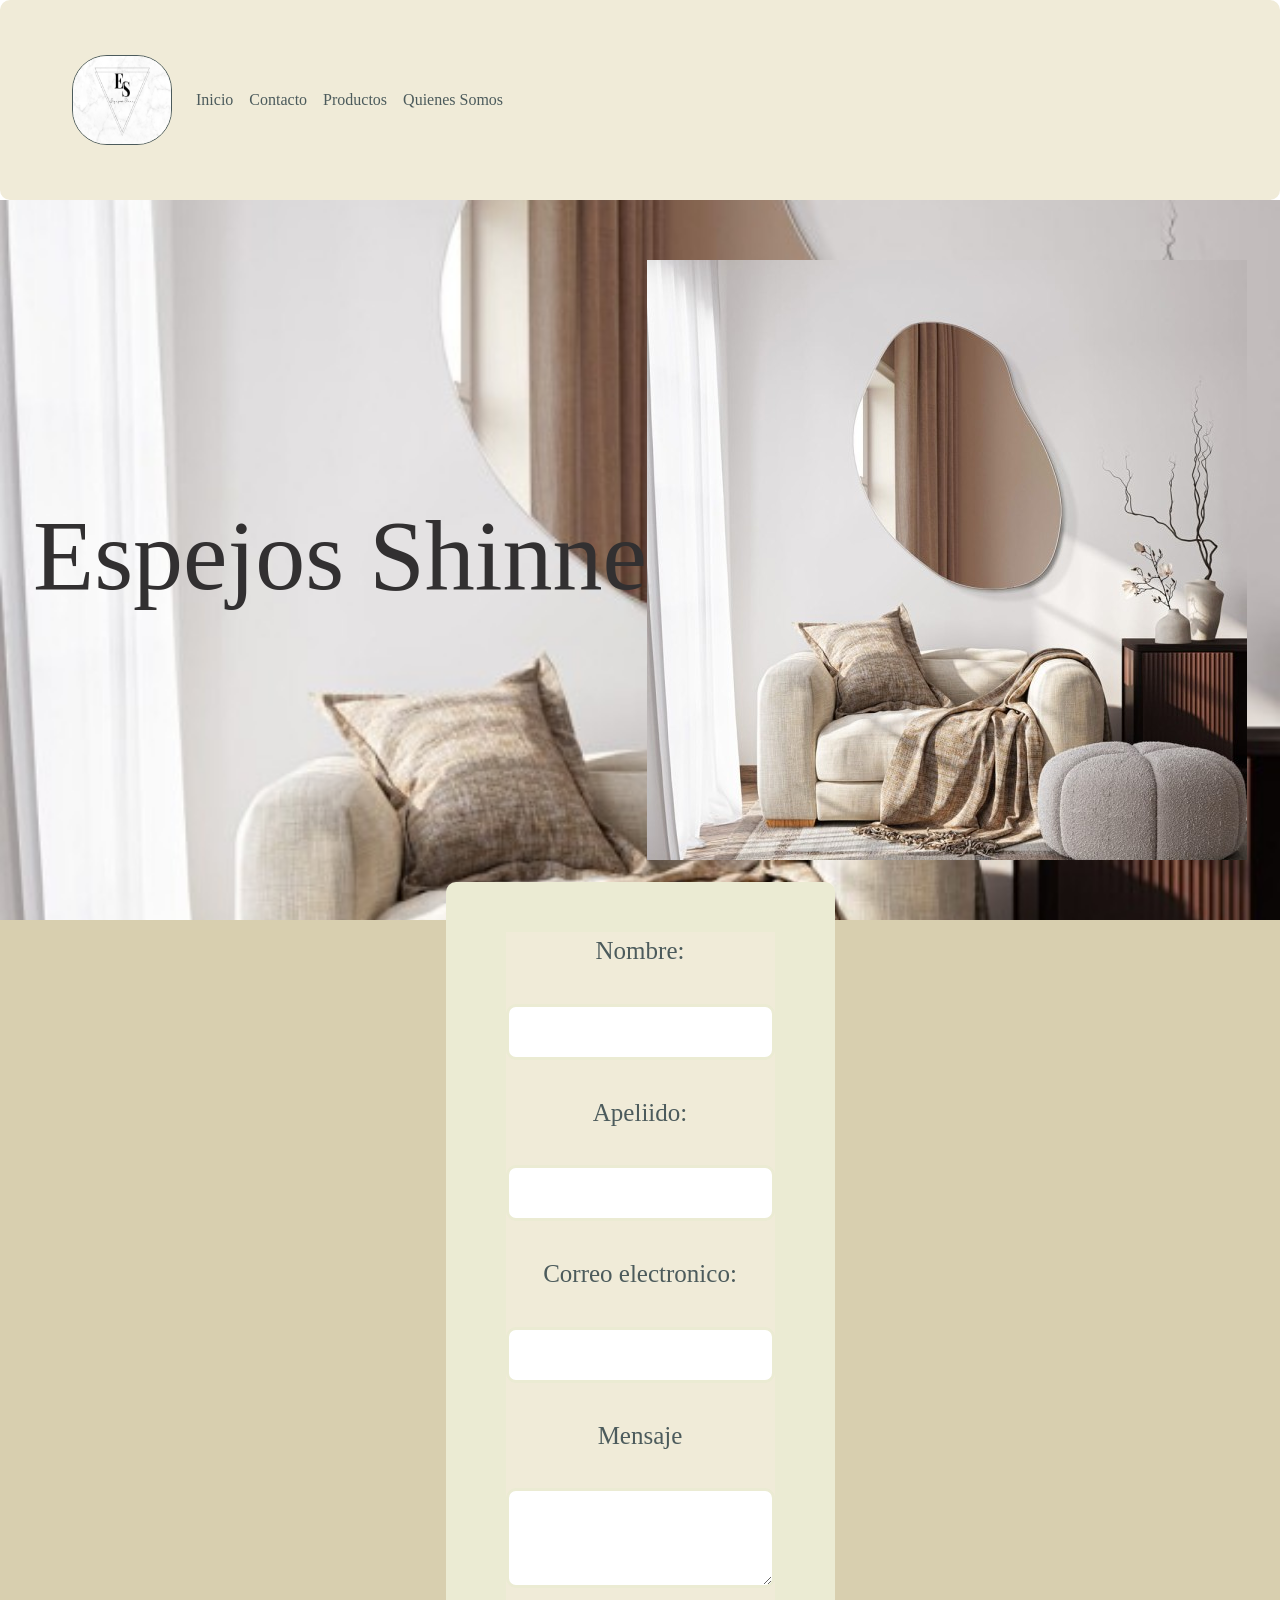
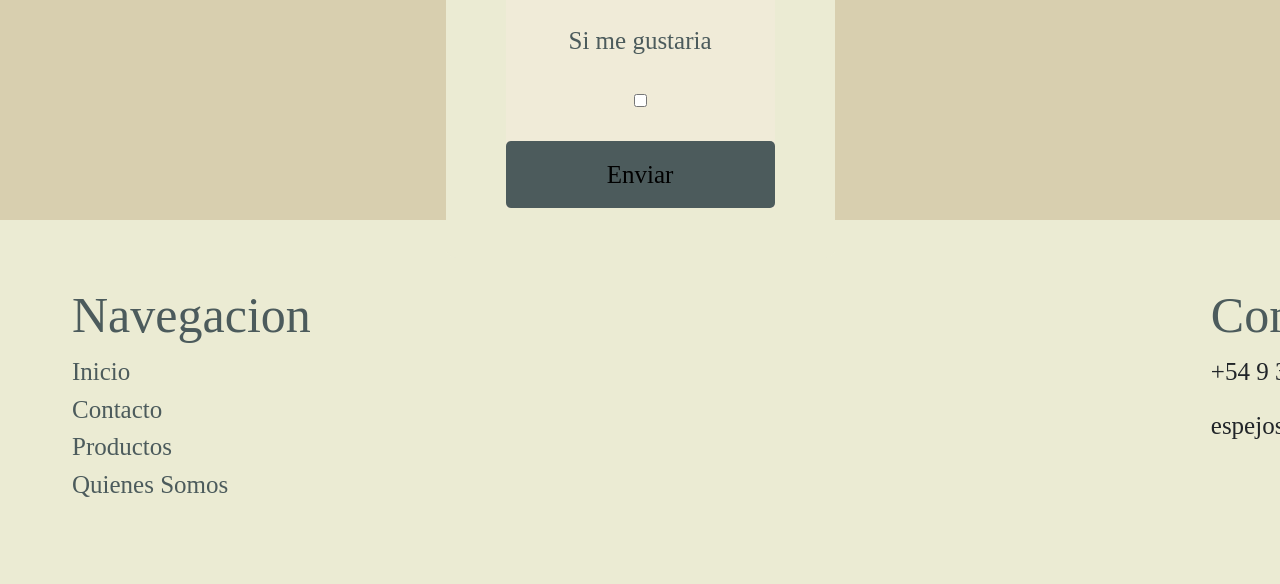
==== pages/contacto.html @ f9a86807 "cambios mobile" ====
<!DOCTYPE html>
<html lang="en">
<head>
    <meta charset="UTF-8">
    <meta name="viewport" content="width=device-width, initial-scale=1.0">
    <link href="https://cdn.jsdelivr.net/npm/bootstrap@5.3.5/dist/css/bootstrap.min.css" rel="stylesheet" integrity="sha384-SgOJa3DmI69IUzQ2PVdRZhwQ+dy64/BUtbMJw1MZ8t5HZApcHrRKUc4W0kG879m7" crossorigin="anonymous">
    <link rel="stylesheet" href="../css/style.css">
    <title>Contacto Shinee</title>
</head>
<body>
    <header class="menu-principal"> 
        <nav class="navbar navbar-expand-lg " style="background-color: #F0EBD8 ; "data-bs-theme="dark"> 
            <div class="container-fluid">
              <a class="navbar-brand" href="../index.html"><img src="../assets/logo.jpg" alt="Logo" width="100px" height="90px" style="border-radius: 35px;border: 1px solid #4C5B5C;" ></a>
              <button class="navbar-toggler" style="background-color: #4C5B5C ;" type="button" data-bs-toggle="collapse" data-bs-target="#navbarSupportedContent" aria-controls="navbarSupportedContent" aria-expanded="false" aria-label="Toggle navigation">
                <span class="navbar-toggler-icon"></span>
              </button>
              <div class="collapse navbar-collapse" id="navbarSupportedContent">
                <ul class="navbar-nav me-auto mb-2 mb-lg-0">
                  <li class="nav-item">
                    <a class="nav-link active" style="color: #4C5B5C;" href="../index.html">Inicio</a>
                  </li>
                  <li class="nav-item">
                    <a class="nav-link" style="color: #4C5B5C;" href="../pages/contacto.html">Contacto</a>
                  </li>
                  
                  <li class="nav-item">
                    <a class="nav-link" style="color: #4C5B5C;" href="../pages/productos.html">Productos</a>
                  </li>
                  <li class="nav-item">
                    <a class="nav-link" style="color: #4C5B5C;" href="../pages/quienes-somos.html">Quienes Somos</a>
                  </li>
                </ul>
              </div>
          </nav>
          <section class="cont-contacto">
            <h1>Espejos Shinne</h1>
            <img src="../assets/espejo-asimetrico-para-salon-color-marron.jpg" alt="fondo">
          </section>
    </header>
    <main class="contenido-principal">
        <nav class="navbar">
            <form class="cont-formulario">
                <label for="nombre">Nombre:</label><br>
                <input type="text" id="nombre" name="nombre"><br>

                <label for="apeliido">Apeliido:</label><br>
                <input type="text" id="apellido" name="apellido"><br>

                <label for="email">Correo electronico:</label><br>
                <input type="email" id="correo" name="correo"><br>

                <label for="mensaje">Mensaje</label><br>
                <textarea name="mensaje" id="mensaje"></textarea><br>

                <label for="suscripcion">Si me gustaria</label><br>
                <input type="checkbox" id="suscripcion" name="suscripcion"><br>

                <input type="submit" value="Enviar">
            </form>
        </nav>
    </main>
    <footer class="pie-contacto">
        <section  class="contenido-pie">
                <ul>
                    <li>
                        <h2>Navegacion</h2>
                        <a href="../index.html">Inicio</a>
                        <a href="../pages/contacto.html">Contacto</a>
                        <a href="../pages/productos.html">Productos</a>
                        <a href="../pages/quienes-somos.html">Quienes Somos</a>
                    </li>
                    <li>
                        <h2>Contactanos</h2>
                        <p>+54 9 3513 39-1309</p>
                        <p>espejosshine1@gmail.com</p>
                    </li>
                </ul>
        </section>
    </footer>




    
    <script src="https://cdn.jsdelivr.net/npm/bootstrap@5.3.5/dist/js/bootstrap.bundle.min.js" integrity="sha384-k6d4wzSIapyDyv1kpU366/PK5hCdSbCRGRCMv+eplOQJWyd1fbcAu9OCUj5zNLiq" crossorigin="anonymous"></script>
</body>
</html>
---- css/style.css ----
/*colores
cascara de huevo: #F0EBD8
beige: #EBEBD3
blanco holandes: #D8CFAF
deldgraw: #4C5B5C
chorro: #323031 */

*{
    margin: 0;
    padding: 0;
    font-family: "Noto Serif", serif;
}

/*INDEX*/
/*main*/
/*GRID CONTENEDOR*/
/*pantalla mas grande que desktop*/
@media (min-width: 1024px) {
    /*header*/
.menu-principal {
    display: grid;
}

    /*main*/
    .grid-contenido {
        background-color: #EBEBD3 ;
        display: grid;
        grid-template-areas:
        "g1 g1" 
        "g2 g3"
    }
    .g1 {
        grid-area: g1;
    }
    .carrusel {
        display: flex;
        width: 100%;
        height: 500px;
    }
    .carrusel img {
        width: 0%;
        flex-grow: 1;
        object-fit: cover;
        opacity: .9;
        transition: .5s ease;
    }
    .carrusel img:hover {
        cursor: crosshair;
        width: 300px;
        opacity: 3;
        filter: brightness(120%);
    }
    .g2 {
        grid-area: g2;
    }
    .instagram h2 {
        font-size: 25px;
        color: #4C5B5C;
        text-align: center;
    }
    .instagram button a {
        font-size: 35px;
        text-decoration: none;
        color: #4C5B5C;
    }
    .g3 {
        grid-area: g3;
    }
    .cont-instagram {
        height: 100%;
        display: flex;
        align-items: center;
        justify-content: center;
    }
    .boton-instagram {
        width: 160px;
        height: 60px;
        font-size: 20px;
        text-transform: uppercase;
        letter-spacing: 3px;
        font-weight: 500;
        color: #4C5B5C;
        background-color: #EBEBD3;
        border: none;
        border-radius: 45px;
        box-shadow: 0px 8px 15px rgba (#F0EBD8);
        transition: all 0,3s ease 0s;
        cursor: pointer;
        outline: none;
    }
    .boton-instagram:hover {
        background-color: #4C5B5C;
        box-shadow: 0px 15px 20px rgba(#F0EBD8);
        color: #4C5B5C;
        transform: translateY(-7px);
    }
    .boton-instagram a {
        text-decoration: none;
        color: #000000;
    }
    


    /*section*/
.grid-contenido2 {
    background-color: #D8CFAF;
    display: grid;
    grid-template-areas: 
    "a1 a1"
    "a2 a3"
    "a4 a5";
    gap: 10px;
}
.img {
    width: 350px;
    height: 300px;
}
.a1 {
    text-align: center;
    grid-area: a1;
    font-size: 25px;
    color: #4C5B5C;
}
.a2 {
    grid-area: a2;
}
.a3 {
    grid-area: a3;
}
.a4 {
    grid-area: a4;
}
.a5 {
    grid-area: a5;
}




/*Footer*/
.grid-pie {
    background-color: #EBEBD3;
    display: grid;
    grid-template-areas: 
    "g1 g2";
}
.grid-pie h2 {
    font-size: 40px;
    color: #4C5B5C;
    text-align: center;
    display: grid;
}
.g1 {
    grid-area: g1;
}
.g2 {
    grid-area: g2;
}
.pie-final p {
    font-size: 25px;
    color: #4C5B5C;
    text-align: start;
}





/*CONTACTO*/

/*header*/
.menu-principal {
    display: grid;
}

.cont-contacto {
    background-image: url(../assets/espejo-asimetrico-para-salon-color-marron.jpg) ;
    height: 80vh;
    background-size: cover;
    background-repeat: no-repeat;
    background-position: center;
    display: flex;
    justify-content: center;
    align-items: center;
}
.cont-contacto h1 {
    font-size: 100px;
    color: #323031;
}
.cont-formulario {
    background-color: #F0EBD8;
}
/*main*/

.contenido-principal {
    display: flex;
    justify-content: center;
    align-items: center;
    height: 100vh;
    background-color: #D8CFAF;
}

.navbar {
    background-color: #EBEBD3;
    padding: 50px 60px;
    border-radius: 10px;
}

.cont-formulario {
    display: flex;
    flex-direction: column;
    gap: 5px;
}

.cont-formulario label {
    font-size: 25px;
    color: #4C5B5C;
    text-align: center;
}

.cont-formulario input[type="text"], input[type="email"], textarea {
    padding: 10px;
    border: 3px solid #EBEBD3;
    border-radius: 10px;
    font-size: 20px;
    width: 100%;
}

.cont-formulario textarea {
    resize: vertical;
    min-height: 100px;
}
.cont-formulario input[type="submit"] {
    background-color: #4C5B5C;
    border: none;
    padding: 15px 10px;
    font-size: 25px;
    border-radius: 5px;
    cursor: pointer;
}
/*footer*/
.pie-contacto {
    background-color: #EBEBD3;
    display: flex;
    padding: 50px 25px;
}
.contenido-pie {
    display: flex;
    justify-content: space-between;
    flex-grow: row;
    max-width: 100%;
    margin: 15px;
}
.contenido-pie ul {
    list-style: none;
    display: flex;
    gap: 900px;
}

.contenido-pie li {
    display: flex;
    flex-direction: column;
}

.contenido-pie h2 {
    font-size: 50px;
    color: #4C5B5C;
}
.contenido-pie a {
    color: #4C5B5C;
    text-decoration: none;

    font-size: 25px;
}

.contenido-pie a:hover {
    color: #f9c80e;
}

.contenido-pie p {
    font-size: 25px;
}

}
/*INDEX*/
/*pantalla de tablet normal*/
@media (min-width: 581px) and (max-width: 1023px) {
    /*header*/
    .menu-principal {
    display: grid;
    }

    /*main*/
    .grid-contenido {
        background-color: #EBEBD3 ;
        display: grid;
        grid-template-areas:
        "g1" 
        "g2"
        "g3"
    }
    .g1 {
        grid-area: g1;
    }
    .carrusel {
        display: flex;
        width: 100%;
        height: 500px;
    }
    .carrusel img {
        width: 0%;
        flex-grow: 1;
        object-fit: cover;
        opacity: .9;
        transition: .5s ease;
    }
    .carrusel img:hover {
        cursor: crosshair;
        width: 300px;
        opacity: 3;
        filter: brightness(120%);
    }
    .g2 {
        grid-area: g2;
    }
    .instagram h2 {
        font-size: 40px;
        color: #4C5B5C;
        text-align: center;
    }
    .instagram button a {
        font-size: 35px;
        text-decoration: none;
        color: #4C5B5C;
    }
    .g3 {
        grid-area: g3;
    }
    .cont-instagram {
        height: 100%;
        display: flex;
        align-items: center;
        justify-content: center;
    }
    .boton-instagram {
        width: 160px;
        height: 60px;
        font-size: 20px;
        text-transform: uppercase;
        letter-spacing: 3px;
        font-weight: 500;
        color: #4C5B5C;
        background-color: #EBEBD3;
        border: none;
        border-radius: 45px;
        box-shadow: 0px 8px 15px rgba (#F0EBD8);
        transition: all 0,3s ease 0s;
        cursor: pointer;
        outline: none;
    }
    .boton-instagram:hover {
        background-color: #4C5B5C;
        box-shadow: 0px 15px 20px rgba(#F0EBD8);
        color: #4C5B5C;
        transform: translateY(-7px);
    }
    .boton-instagram a {
        text-decoration: none;
        color: #000000;
    }
    


    /*section*/
.grid-contenido2 {
    background-color: #D8CFAF;
    display: grid;
    grid-template-areas: 
    "a1 a1"
    "a2 a3"
    "a4 a5";
    gap: 10px;
}
.img {
    width: 250px;
    height: 150px;
}
.a1 {
    text-align: center;
    grid-area: a1;
    font-size: 50px;
    color: #4C5B5C;
}
.a2 {
    grid-area: a2;
}
.a3 {
    grid-area: a3;
}
.a4 {
    grid-area: a4;
}
.a5 {
    grid-area: a5;
}




/*Footer*/
.grid-pie {
    background-color: #EBEBD3;
    display: grid;
    grid-template-areas: 
    "g1 g2";
}
.grid-pie h2 {
    font-size: 40px;
    color: #4C5B5C;
    text-align: center;
    display: grid;
}
.g1 {
    grid-area: g1;
}
.g2 {
    grid-area: g2;
}
.pie-final p {
    font-size: 25px;
    color: #4C5B5C;
    text-align: start;
}




/*CONTACTO*/

/*header*/
.menu-principal {
    display: grid;
}

.cont-contacto {
    background-image: url(../assets/espejo-asimetrico-para-salon-color-marron.jpg) ;
    height: 80vh;
    background-size: cover;
    background-repeat: no-repeat;
    background-position: center;
    display: flex;
    justify-content: center;
    align-items: center;
}
.cont-contacto h1 {
    font-size: 100px;
    color: #323031;
}
.cont-formulario {
    background-color: #F0EBD8;
}
/*main*/

.contenido-principal {
    display: flex;
    justify-content: center;
    align-items: center;
    height: 100vh;
    background-color: #D8CFAF;
}

.navbar {
    background-color: #EBEBD3;
    padding: 50px 60px;
    border-radius: 10px;
}

.cont-formulario {
    display: flex;
    flex-direction: column;
    gap: 5px;
}

.cont-formulario label {
    font-size: 25px;
    color: #4C5B5C;
    text-align: center;
}

.cont-formulario input[type="text"], input[type="email"], textarea {
    padding: 10px;
    border: 3px solid #EBEBD3;
    border-radius: 10px;
    font-size: 20px;
    width: 100%;
}

.cont-formulario textarea {
    resize: vertical;
    min-height: 100px;
}
.cont-formulario input[type="submit"] {
    background-color: #4C5B5C;
    border: none;
    padding: 15px 10px;
    font-size: 25px;
    border-radius: 5px;
    cursor: pointer;
}
/*footer*/
.pie-contacto {
    background-color: #EBEBD3;
    display: flex;
    padding: 50px 25px;
}
.contenido-pie {
    display: flex;
    justify-content: space-between;
    flex-grow: row;
    max-width: 100%;
    margin: 15px;
}
.contenido-pie ul {
    list-style: none;
    display: flex;
    gap: 900px;
}

.contenido-pie li {
    display: flex;
    flex-direction: column;
}

.contenido-pie h2 {
    font-size: 50px;
    color: #4C5B5C;
}
.contenido-pie a {
    color: #4C5B5C;
    text-decoration: none;

    font-size: 25px;
}

.contenido-pie a:hover {
    color: #f9c80e;
}

.contenido-pie p {
    font-size: 25px;
}

}
/*INDEX*/
/*pantallas pequeñas*/
@media (min-width: 320px) and (max-width: 580px) {
    /*header*/
    .menu-principal {
    display: grid;
    }

    /*main*/
    .grid-contenido {
        background-color: #EBEBD3 ;
        display: grid;
        grid-template-areas:
        "g1" 
        "g2"
        "g3"
    }
    .g1 {
        grid-area: g1;
    }
    .carrusel {
        display: flex;
        width: 100%;
        height: 200px;
    }
    .carrusel img {
        width: 0%;
        flex-grow: 1;
        object-fit: cover;
        opacity: .9;
        transition: .5s ease;
    }
    .carrusel img:hover {
        cursor: crosshair;
        width: 300px;
        opacity: 3;
        filter: brightness(120%);
    }
    .g2 {
        grid-area: g2;
    }
    .instagram h2 {
        font-size: 40px;
        color: #4C5B5C;
        text-align: start;
    }
    .instagram button a {
        font-size: 35px;
        text-decoration: none;
        color: #4C5B5C;
    }
    .g3 {
        grid-area: g3;
    }
    .cont-instagram {
        height: 100%;
        display: flex;
        align-items: start;
        justify-content: start;
    }
    .boton-instagram {
        width: 160px;
        height: 60px;
        font-size: 20px;
        text-transform: uppercase;
        letter-spacing: 3px;
        font-weight: 500;
        color: #4C5B5C;
        background-color: #EBEBD3;
        border: none;
        border-radius: 45px;
        box-shadow: 0px 8px 15px rgba (#F0EBD8);
        transition: all 0,3s ease 0s;
        cursor: pointer;
        outline: none;
    }
    .boton-instagram:hover {
        background-color: #4C5B5C;
        box-shadow: 0px 15px 20px rgba(#F0EBD8);
        color: #4C5B5C;
        transform: translateY(-7px);
    }
    .boton-instagram a {
        text-decoration: none;
        color: #000000;
    }
    


    /*section*/
.grid-contenido2 {
    background-color: #D8CFAF;
    display: grid;
    grid-template-areas: 
    "a1"
    "a2"
    "a3"
    "a4"
    "a5";
    gap: 10px;
}
.img {
    width: 400px;
    height: 300px;
}
.a1 {
    text-align: start;
    grid-area: a1;
    font-size: 35px;
    color: #4C5B5C;
}
.a2 {
    grid-area: a2;
}
.a3 {
    grid-area: a3;
}
.a4 {
    grid-area: a4;
}
.a5 {
    grid-area: a5;
}




/*Footer*/
.grid-pie {
    background-color: #EBEBD3;
    display: grid;
    grid-template-areas: 
    "g1"
    "g2"
}
.grid-pie h2 {
    font-size: 30px;
    color: #4C5B5C;
    text-align: start;
    display: grid;
}
.g1 {
    grid-area: g1;
}
.g2 {
    grid-area: g2;
}
.pie-final p {
    font-size: 20px;
    color: #4C5B5C;
    text-align: start;
}






/*CONTACTO*/

/*header*/
.menu-principal {
    display: grid;
}

.cont-contacto {
    background-image: url(../assets/espejo-asimetrico-para-salon-color-marron.jpg) ;
    height: 80vh;
    background-size: cover;
    background-repeat: no-repeat;
    background-position: center;
    display: flex;
    justify-content: center;
    align-items: center;
}
.cont-contacto h1 {
    font-size: 100px;
    color: #323031;
}
.cont-formulario {
    background-color: #F0EBD8;
}
/*main*/

.contenido-principal {
    display: flex;
    justify-content: center;
    align-items: center;
    width: 930px;
    height: 100vh;
    background-color: #D8CFAF;
    text-align: center;
    
}

.navbar {
    background-color: #EBEBD3;
    padding: 50px 60px;
    border-radius: 10px;
}

.cont-formulario {
    display: flex;
    flex-direction: column;
    gap: 5px;
}

.cont-formulario label {
    font-size: 25px;
    color: #4C5B5C;
    text-align: center;
}

.cont-formulario input[type="text"], input[type="email"], textarea {
    padding: 10px;
    border: 3px solid #EBEBD3;
    border-radius: 10px;
    font-size: 20px;
    width: 100%;
}

.cont-formulario textarea {
    resize: vertical;
    min-height: 100px;
}
.cont-formulario input[type="submit"] {
    background-color: #4C5B5C;
    border: none;
    padding: 15px 10px;
    font-size: 25px;
    border-radius: 5px;
    cursor: pointer;
}
/*footer*/
.pie-contacto {
    background-color: #EBEBD3;
    display: flex;
    width: 100vh;
    height: 100vh;
    padding: 50px 25px;
}
.contenido-pie {
    display: flex;
    justify-content: space-between;
    flex-grow: row;
    max-width: 100%;
    margin: 15px;
}
.contenido-pie ul {
    list-style: none;
    display: flex;
    gap: 100px;
}

.contenido-pie li {
    display: flex;
    flex-direction: column;
}

.contenido-pie h2 {
    font-size: 50px;
    color: #4C5B5C;
}
.contenido-pie a {
    color: #4C5B5C;
    text-decoration: none;

    font-size: 25px;
}

.contenido-pie a:hover {
    color: #f9c80e;
}

.contenido-pie p {
    font-size: 25px;
}
}
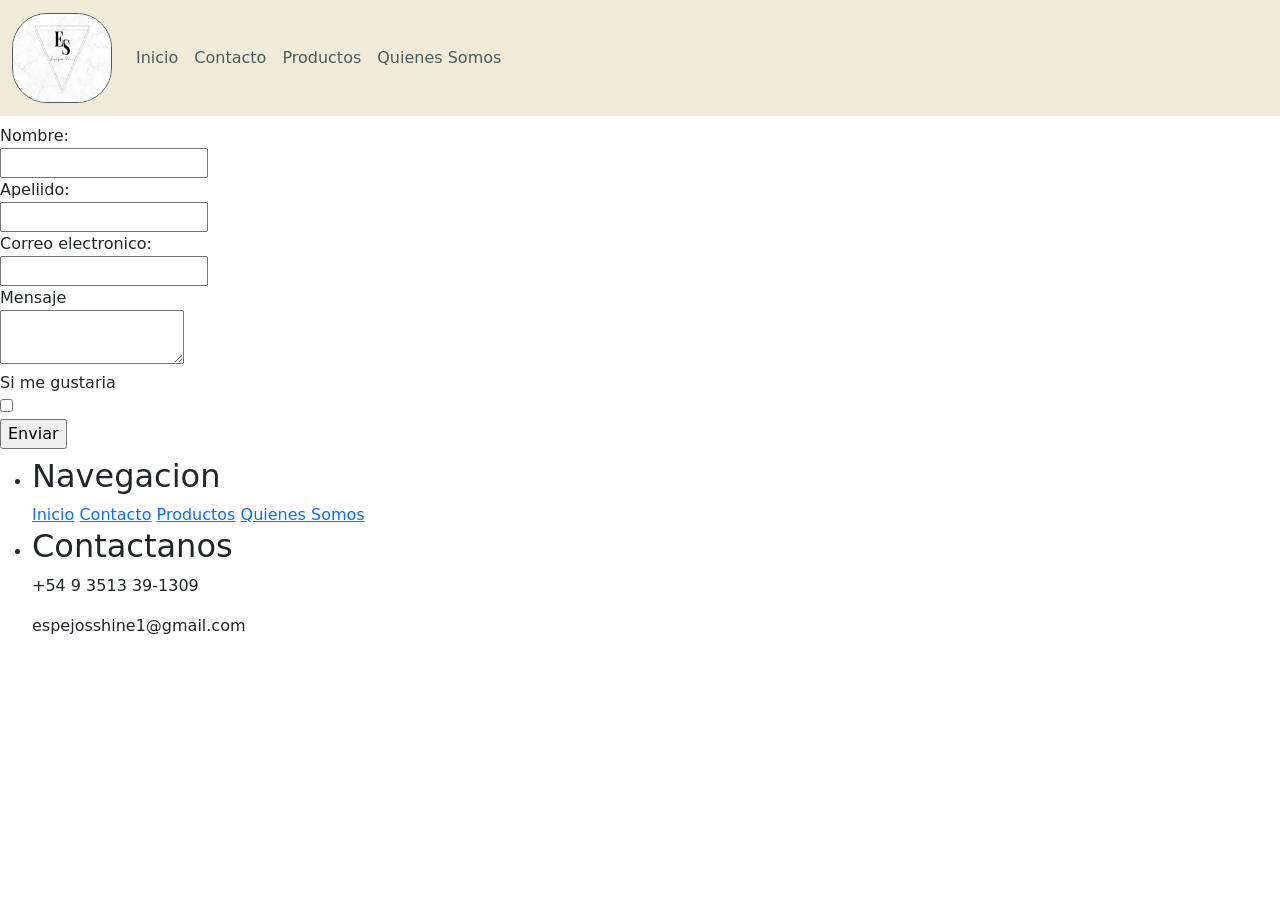
==== commit 2e5c8e57: "cambios guardados" ====
--- a/pages/contacto.html
+++ b/pages/contacto.html
@@ -4,40 +4,39 @@
     <meta charset="UTF-8">
     <meta name="viewport" content="width=device-width, initial-scale=1.0">
     <link href="https://cdn.jsdelivr.net/npm/bootstrap@5.3.5/dist/css/bootstrap.min.css" rel="stylesheet" integrity="sha384-SgOJa3DmI69IUzQ2PVdRZhwQ+dy64/BUtbMJw1MZ8t5HZApcHrRKUc4W0kG879m7" crossorigin="anonymous">
-    <link rel="stylesheet" href="../css/style.css">
-    <title>Contacto Shinee</title>
+    <link rel="stylesheet" href="./css/style.css">
+    <link rel="preconnect" href="https://fonts.googleapis.com">
+<link rel="preconnect" href="https://fonts.gstatic.com" crossorigin>
+<link href="https://fonts.googleapis.com/css2?family=EB+Garamond:ital,wght@0,400..800;1,400..800&family=Noto+Serif:ital,wght@0,100..900;1,100..900&display=swap" rel="stylesheet">
+    <title>Espejos.Shinee</title>
 </head>
 <body>
-    <header class="menu-principal"> 
-        <nav class="navbar navbar-expand-lg " style="background-color: #F0EBD8 ; "data-bs-theme="dark"> 
-            <div class="container-fluid">
-              <a class="navbar-brand" href="../index.html"><img src="../assets/logo.jpg" alt="Logo" width="100px" height="90px" style="border-radius: 35px;border: 1px solid #4C5B5C;" ></a>
-              <button class="navbar-toggler" style="background-color: #4C5B5C ;" type="button" data-bs-toggle="collapse" data-bs-target="#navbarSupportedContent" aria-controls="navbarSupportedContent" aria-expanded="false" aria-label="Toggle navigation">
-                <span class="navbar-toggler-icon"></span>
-              </button>
-              <div class="collapse navbar-collapse" id="navbarSupportedContent">
-                <ul class="navbar-nav me-auto mb-2 mb-lg-0">
-                  <li class="nav-item">
-                    <a class="nav-link active" style="color: #4C5B5C;" href="../index.html">Inicio</a>
-                  </li>
-                  <li class="nav-item">
-                    <a class="nav-link" style="color: #4C5B5C;" href="../pages/contacto.html">Contacto</a>
-                  </li>
-                  
-                  <li class="nav-item">
-                    <a class="nav-link" style="color: #4C5B5C;" href="../pages/productos.html">Productos</a>
-                  </li>
-                  <li class="nav-item">
-                    <a class="nav-link" style="color: #4C5B5C;" href="../pages/quienes-somos.html">Quienes Somos</a>
-                  </li>
-                </ul>
-              </div>
-          </nav>
-          <section class="cont-contacto">
-            <h1>Espejos Shinne</h1>
-            <img src="../assets/espejo-asimetrico-para-salon-color-marron.jpg" alt="fondo">
-          </section>
-    </header>
+  <header class="menu-principal"> 
+    <nav class="navbar navbar-expand-lg " style="background-color: #F0EBD8 ;" data-bs-theme="dark"> 
+        <div class="container-fluid">
+          <a class="navbar-brand" href="../index.html"><img src="../assets/logo.jpg" alt="Logo" width="100px" height="90px" style="border-radius: 35px;border: 1px solid #4C5B5C;" ></a>
+          <button class="navbar-toggler" style="background-color: #4C5B5C ;" type="button" data-bs-toggle="collapse" data-bs-target="#navbarSupportedContent" aria-controls="navbarSupportedContent" aria-expanded="false" aria-label="Toggle navigation">
+            <span class="navbar-toggler-icon"></span>
+          </button>
+          <div class="collapse navbar-collapse" id="navbarSupportedContent">
+            <ul class="navbar-nav me-auto mb-2 mb-lg-0">
+              <li class="nav-item">
+                <a class="nav-link active" style="color: #4C5B5C;" href="../index.html">Inicio</a>
+              </li>
+              <li class="nav-item">
+                <a class="nav-link" style="color: #4C5B5C;" href="../pages/contacto.html">Contacto</a>
+              </li>
+              
+              <li class="nav-item">
+                <a class="nav-link" style="color: #4C5B5C;" href="../pages/productos.html">Productos</a>
+              </li>
+              <li class="nav-item">
+                <a class="nav-link" style="color: #4C5B5C;" href="../pages/quienes-somos.html">Quienes Somos</a>
+              </li>
+            </ul>
+          </div>
+      </nav>
+</header>
     <main class="contenido-principal">
         <nav class="navbar">
             <form class="cont-formulario">
@@ -84,5 +83,6 @@
 
     
     <script src="https://cdn.jsdelivr.net/npm/bootstrap@5.3.5/dist/js/bootstrap.bundle.min.js" integrity="sha384-k6d4wzSIapyDyv1kpU366/PK5hCdSbCRGRCMv+eplOQJWyd1fbcAu9OCUj5zNLiq" crossorigin="anonymous"></script>
+
 </body>
 </html>
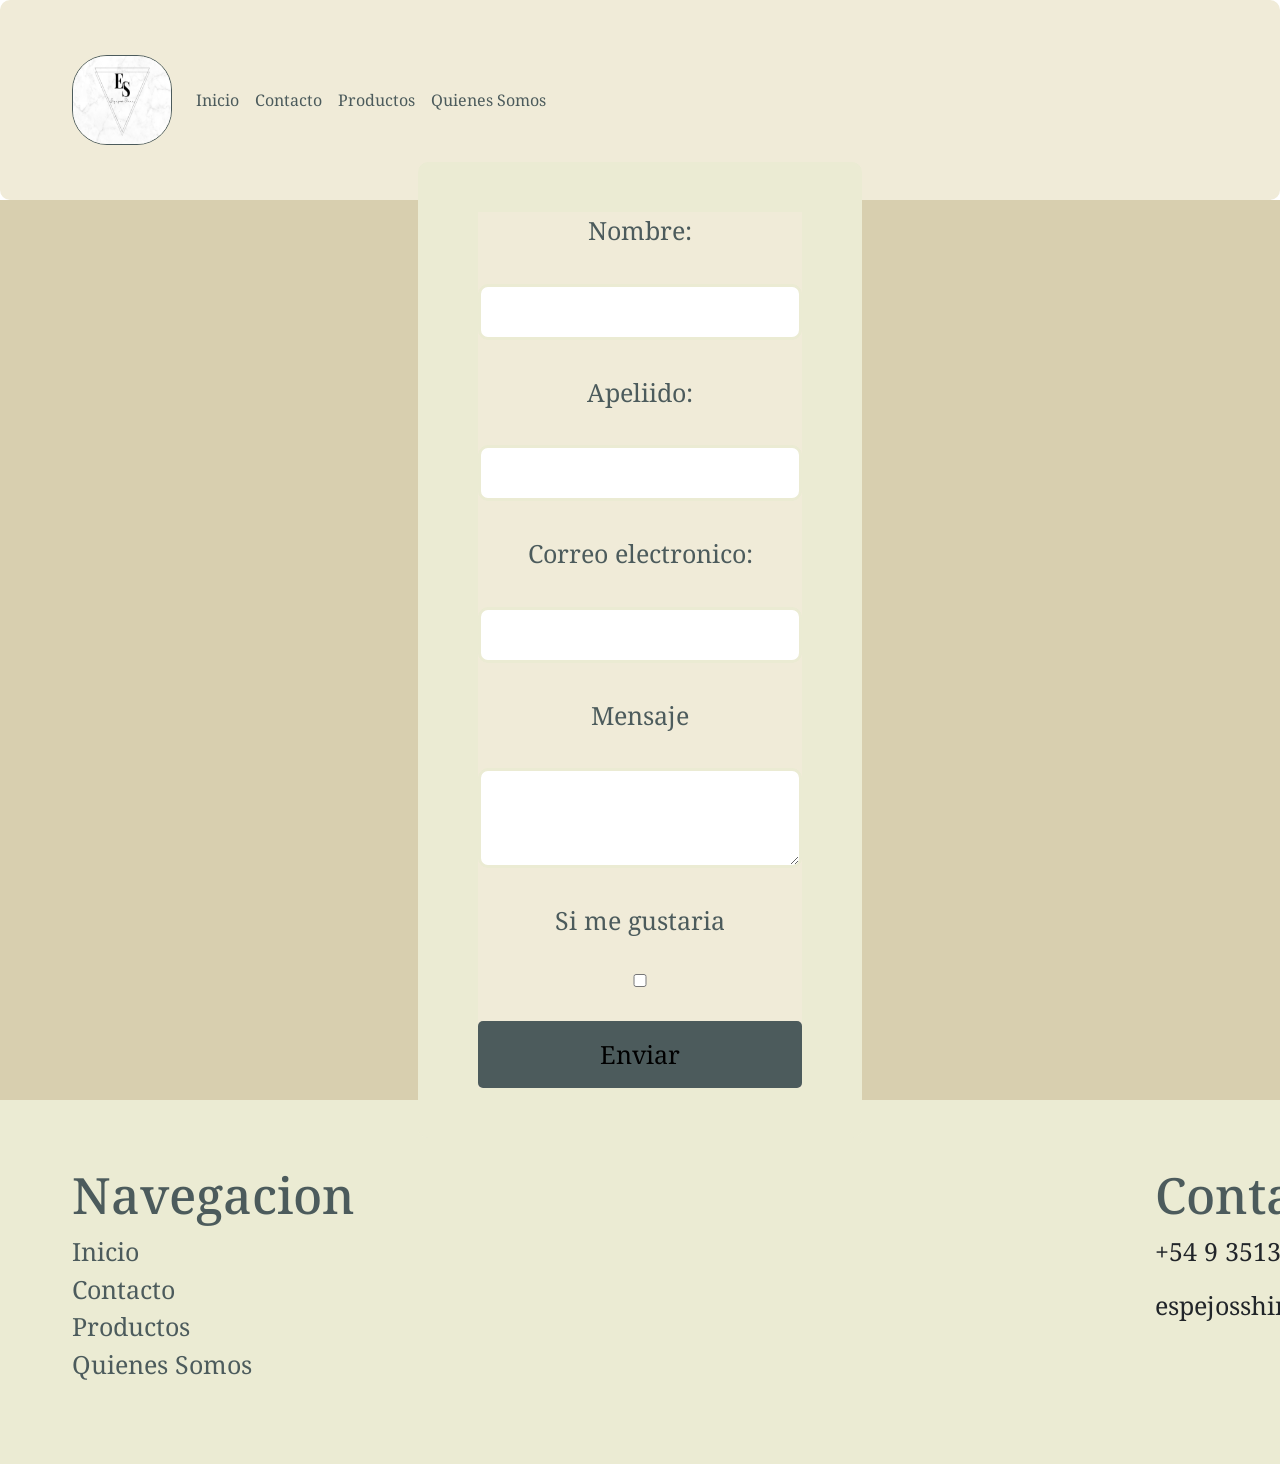
==== commit 3cf0d477: "pagina de productos terminada" ====
--- a/pages/contacto.html
+++ b/pages/contacto.html
@@ -4,7 +4,7 @@
     <meta charset="UTF-8">
     <meta name="viewport" content="width=device-width, initial-scale=1.0">
     <link href="https://cdn.jsdelivr.net/npm/bootstrap@5.3.5/dist/css/bootstrap.min.css" rel="stylesheet" integrity="sha384-SgOJa3DmI69IUzQ2PVdRZhwQ+dy64/BUtbMJw1MZ8t5HZApcHrRKUc4W0kG879m7" crossorigin="anonymous">
-    <link rel="stylesheet" href="./css/style.css">
+    <link rel="stylesheet" href="../css/style.css">
     <link rel="preconnect" href="https://fonts.googleapis.com">
 <link rel="preconnect" href="https://fonts.gstatic.com" crossorigin>
 <link href="https://fonts.googleapis.com/css2?family=EB+Garamond:ital,wght@0,400..800;1,400..800&family=Noto+Serif:ital,wght@0,100..900;1,100..900&display=swap" rel="stylesheet">
@@ -13,7 +13,7 @@
 <body>
   <header class="menu-principal"> 
     <nav class="navbar navbar-expand-lg " style="background-color: #F0EBD8 ;" data-bs-theme="dark"> 
-        <div class="container-fluid">
+        <div class="container-fluid col-lg-12 col-md-12 col-sm-12">
           <a class="navbar-brand" href="../index.html"><img src="../assets/logo.jpg" alt="Logo" width="100px" height="90px" style="border-radius: 35px;border: 1px solid #4C5B5C;" ></a>
           <button class="navbar-toggler" style="background-color: #4C5B5C ;" type="button" data-bs-toggle="collapse" data-bs-target="#navbarSupportedContent" aria-controls="navbarSupportedContent" aria-expanded="false" aria-label="Toggle navigation">
             <span class="navbar-toggler-icon"></span>
@@ -82,7 +82,7 @@
 
 
     
-    <script src="https://cdn.jsdelivr.net/npm/bootstrap@5.3.5/dist/js/bootstrap.bundle.min.js" integrity="sha384-k6d4wzSIapyDyv1kpU366/PK5hCdSbCRGRCMv+eplOQJWyd1fbcAu9OCUj5zNLiq" crossorigin="anonymous"></script>
-
+    <script src="https://cdn.jsdelivr.net/npm/@popperjs/core@2.11.8/dist/umd/popper.min.js" integrity="sha384-I7E8VVD/ismYTF4hNIPjVp/Zjvgyol6VFvRkX/vR+Vc4jQkC+hVqc2pM8ODewa9r" crossorigin="anonymous"></script>
+<script src="https://cdn.jsdelivr.net/npm/bootstrap@5.3.5/dist/js/bootstrap.min.js" integrity="sha384-VQqxDN0EQCkWoxt/0vsQvZswzTHUVOImccYmSyhJTp7kGtPed0Qcx8rK9h9YEgx+" crossorigin="anonymous"></script>
 </body>
 </html>
--- a/css/style.css
+++ b/css/style.css
@@ -0,0 +1,1386 @@
+/*colores
+cascara de huevo: #F0EBD8
+beige: #EBEBD3
+blanco holandes: #D8CFAF
+deldgraw: #4C5B5C
+chorro: #323031 */
+
+*{
+    margin: 0;
+    padding: 0;
+    font-family: "Noto Serif", serif;
+}
+
+/*INDEX*/
+/*main*/
+/*GRID CONTENEDOR*/
+/*pantalla mas grande que desktop*/
+@media (min-width: 1024px) {
+    /*header*/
+.menu-principal {
+    display: grid;
+}
+
+    /*main*/
+    .grid-contenido {
+        background-color: #EBEBD3 ;
+        display: grid;
+        grid-template-areas:
+        "g1 g1" 
+        "g2 g3"
+    }
+    .g1 {
+        grid-area: g1;
+    }
+    .carrusel {
+        display: flex;
+        width: 100%;
+        height: 500px;
+    }
+    .carrusel img {
+        width: 0%;
+        flex-grow: 1;
+        object-fit: cover;
+        opacity: .9;
+        transition: .5s ease;
+    }
+    .carrusel img:hover {
+        cursor: crosshair;
+        width: 300px;
+        opacity: 3;
+        filter: brightness(120%);
+    }
+    .g2 {
+        grid-area: g2;
+    }
+    .instagram h2 {
+        font-size: 25px;
+        color: #4C5B5C;
+        text-align: center;
+    }
+    .instagram button a {
+        font-size: 35px;
+        text-decoration: none;
+        color: #4C5B5C;
+    }
+    .g3 {
+        grid-area: g3;
+    }
+    .cont-instagram {
+        height: 100%;
+        display: flex;
+        align-items: center;
+        justify-content: center;
+    }
+    .boton-instagram {
+        width: 160px;
+        height: 60px;
+        font-size: 20px;
+        text-transform: uppercase;
+        letter-spacing: 3px;
+        font-weight: 500;
+        color: #4C5B5C;
+        background-color: #EBEBD3;
+        border: none;
+        border-radius: 45px;
+        box-shadow: 0px 8px 15px rgba (#F0EBD8);
+        transition: all 0,3s ease 0s;
+        cursor: pointer;
+        outline: none;
+    }
+    .boton-instagram:hover {
+        background-color: #4C5B5C;
+        box-shadow: 0px 15px 20px rgba(#F0EBD8);
+        color: #4C5B5C;
+        transform: translateY(-7px);
+    }
+    .boton-instagram a {
+        text-decoration: none;
+        color: #000000;
+    }
+    
+
+
+    /*section*/
+.grid-contenido2 {
+    background-color: #D8CFAF;
+    display: grid;
+    grid-template-areas: 
+    "a1 a1"
+    "a2 a3"
+    "a4 a5";
+    gap: 10px;
+}
+.img {
+    width: 350px;
+    height: 300px;
+}
+.a1 {
+    text-align: center;
+    grid-area: a1;
+    font-size: 25px;
+    color: #4C5B5C;
+}
+.a2 {
+    grid-area: a2;
+}
+.a3 {
+    grid-area: a3;
+}
+.a4 {
+    grid-area: a4;
+}
+.a5 {
+    grid-area: a5;
+}
+
+
+
+
+/*Footer*/
+.grid-pie {
+    background-color: #EBEBD3;
+    display: grid;
+    grid-template-areas: 
+    "g1 g2";
+}
+.grid-pie h2 {
+    font-size: 40px;
+    color: #4C5B5C;
+    text-align: center;
+    display: grid;
+}
+.g1 {
+    grid-area: g1;
+}
+.g2 {
+    grid-area: g2;
+}
+.pie-final p {
+    font-size: 25px;
+    color: #4C5B5C;
+    text-align: start;
+}
+
+
+
+
+
+/*CONTACTO*/
+
+/*header*/
+.menu-principal {
+    display: grid;
+}
+
+.cont-contacto {
+    background-image: url(../assets/espejo-asimetrico-para-salon-color-marron.jpg) ;
+    height: 80vh;
+    background-size: cover;
+    background-repeat: no-repeat;
+    background-position: center;
+    display: flex;
+    justify-content: center;
+    align-items: center;
+}
+.cont-contacto h1 {
+    font-size: 100px;
+    color: #323031;
+}
+.cont-formulario {
+    background-color: #F0EBD8;
+}
+/*main*/
+
+.contenido-principal {
+    display: flex;
+    justify-content: center;
+    align-items: center;
+    height: 100vh;
+    background-color: #D8CFAF;
+}
+
+.navbar {
+    background-color: #EBEBD3;
+    padding: 50px 60px;
+    border-radius: 10px;
+}
+
+.cont-formulario {
+    display: flex;
+    flex-direction: column;
+    gap: 5px;
+}
+
+.cont-formulario label {
+    font-size: 25px;
+    color: #4C5B5C;
+    text-align: center;
+}
+
+.cont-formulario input[type="text"], input[type="email"], textarea {
+    padding: 10px;
+    border: 3px solid #EBEBD3;
+    border-radius: 10px;
+    font-size: 20px;
+    width: 100%;
+}
+
+.cont-formulario textarea {
+    resize: vertical;
+    min-height: 100px;
+}
+.cont-formulario input[type="submit"] {
+    background-color: #4C5B5C;
+    border: none;
+    padding: 15px 10px;
+    font-size: 25px;
+    border-radius: 5px;
+    cursor: pointer;
+}
+/*footer*/
+.pie-contacto {
+    background-color: #EBEBD3;
+    display: flex;
+    padding: 50px 25px;
+}
+.contenido-pie {
+    display: flex;
+    justify-content: space-between;
+    flex-grow: row;
+    max-width: 100%;
+    margin: 15px;
+}
+.contenido-pie ul {
+    list-style: none;
+    display: flex;
+    gap: 800px;
+}
+
+.contenido-pie li {
+    display: flex;
+    flex-direction: column;
+}
+
+.contenido-pie h2 {
+    font-size: 50px;
+    color: #4C5B5C;
+}
+.contenido-pie a {
+    color: #4C5B5C;
+    text-decoration: none;
+
+    font-size: 25px;
+}
+
+.contenido-pie a:hover {
+    color: #f9c80e;
+}
+
+.contenido-pie p {
+    font-size: 25px;
+}
+/*PRODUCTOS*/
+
+/*HEADER*/
+.menu-principal {
+    display: grid;
+}
+
+.cont-contacto {
+    background-image: url(../assets/espejo-asimetrico-para-salon-color-marron.jpg) ;
+    height: 80vh;
+    background-size: cover;
+    background-repeat: no-repeat;
+    background-position: center;
+    display: flex;
+    justify-content: center;
+    align-items: center;
+}
+.cont-contacto h1 {
+    font-size: 100px;
+    color: #323031;
+}
+.cont-formulario {
+    background-color: #F0EBD8;
+}
+
+/*MAIN*/
+.galeria {
+    display: grid;
+    grid-template-columns: repeat(auto-fit, minmax(300px, 1fr));
+    gap: 20px;
+    padding: 20px;
+    background-color: #D8CFAF;
+  }
+  
+  
+  .contenido-produc {
+    text-align: center; 
+  }
+  
+  
+  .galeria img {
+    width: 100%;
+    height: 400px;
+    border-radius: 12px;
+    object-fit: cover;
+    box-shadow: 0 4px 10px color #F0EBD8;
+    transition: 0.3s ease, 0.3s ease;
+    cursor: pointer;
+  }
+  
+  
+  .galeria img:hover {
+    transform: scale(1.05);
+    filter: brightness(1.1);
+  }
+  
+
+  .titulo-img {
+    margin: 10px 0;
+    font-size: 16px;
+    color: #4C5B5C;
+    font-weight: 800px;
+    text-transform: uppercase;
+  }
+  
+
+  .accion {
+    background-color: #4C5B5C;
+    color: #EBEBD3;
+    padding: 10px 20px;
+    border: none;
+    border-radius: 5px;
+    font-size: 1rem;
+    cursor: pointer;
+    transition: 0.3s ease;
+    margin-top: 10px;
+  }
+  
+
+  .accion:hover {
+    background-color: #f9c80e;
+  }
+  /*FOOTER*/
+.pie-contacto {
+    background-color: #EBEBD3;
+    display: flex;
+    padding: 50px 25px;
+}
+.contenido-pie {
+    display: flex;
+    justify-content: space-between;
+    flex-grow: row;
+    max-width: 100%;
+    margin: 15px;
+}
+.contenido-pie ul {
+    list-style: none;
+    display: flex;
+    gap: 800px;
+}
+
+.contenido-pie li {
+    display: flex;
+    flex-direction: column;
+}
+
+.contenido-pie h2 {
+    font-size: 50px;
+    color: #4C5B5C;
+}
+.contenido-pie a {
+    color: #4C5B5C;
+    text-decoration: none;
+
+    font-size: 25px;
+}
+
+.contenido-pie a:hover {
+    color: #f9c80e;
+}
+
+.contenido-pie p {
+    font-size: 25px;
+}
+
+
+}
+/*INDEX*/
+/*pantalla de tablet normal*/
+@media (max-width: 1023px) and (min-width: 581px) {
+    /*header*/
+    .menu-principal {
+    display: grid;
+    }
+
+    /*main*/
+    .grid-contenido {
+        background-color: #EBEBD3 ;
+        display: grid;
+        grid-template-areas:
+        "g1" 
+        "g2"
+        "g3"
+    }
+    .g1 {
+        grid-area: g1;
+    }
+    .carrusel {
+        display: flex;
+        width: 100%;
+        height: 500px;
+    }
+    .carrusel img {
+        width: 0%;
+        flex-grow: 1;
+        object-fit: cover;
+        opacity: .9;
+        transition: .5s ease;
+    }
+    .carrusel img:hover {
+        cursor: crosshair;
+        width: 300px;
+        opacity: 3;
+        filter: brightness(120%);
+    }
+    .g2 {
+        grid-area: g2;
+    }
+    .instagram h2 {
+        font-size: 40px;
+        color: #4C5B5C;
+        text-align: center;
+    }
+    .instagram button a {
+        font-size: 35px;
+        text-decoration: none;
+        color: #4C5B5C;
+    }
+    .g3 {
+        grid-area: g3;
+    }
+    .cont-instagram {
+        height: 100%;
+        display: flex;
+        align-items: center;
+        justify-content: center;
+    }
+    .boton-instagram {
+        width: 160px;
+        height: 60px;
+        font-size: 20px;
+        text-transform: uppercase;
+        letter-spacing: 3px;
+        font-weight: 500;
+        color: #4C5B5C;
+        background-color: #EBEBD3;
+        border: none;
+        border-radius: 45px;
+        box-shadow: 0px 8px 15px rgba (#F0EBD8);
+        transition: all 0,3s ease 0s;
+        cursor: pointer;
+        outline: none;
+    }
+    .boton-instagram:hover {
+        background-color: #4C5B5C;
+        box-shadow: 0px 15px 20px rgba(#F0EBD8);
+        color: #4C5B5C;
+        transform: translateY(-7px);
+    }
+    .boton-instagram a {
+        text-decoration: none;
+        color: #000000;
+    }
+    
+
+
+    /*section*/
+.grid-contenido2 {
+    background-color: #D8CFAF;
+    display: grid;
+    grid-template-areas: 
+    "a1 a1"
+    "a2 a3"
+    "a4 a5";
+    gap: 10px;
+}
+.img {
+    width: 250px;
+    height: 150px;
+}
+.a1 {
+    text-align: center;
+    grid-area: a1;
+    font-size: 50px;
+    color: #4C5B5C;
+}
+.a2 {
+    grid-area: a2;
+}
+.a3 {
+    grid-area: a3;
+}
+.a4 {
+    grid-area: a4;
+}
+.a5 {
+    grid-area: a5;
+}
+
+
+
+
+/*Footer*/
+.grid-pie {
+    background-color: #EBEBD3;
+    display: grid;
+    grid-template-areas: 
+    "g1 g2";
+}
+.grid-pie h2 {
+    font-size: 40px;
+    color: #4C5B5C;
+    text-align: center;
+    display: grid;
+}
+.g1 {
+    grid-area: g1;
+}
+.g2 {
+    grid-area: g2;
+}
+.pie-final p {
+    font-size: 25px;
+    color: #4C5B5C;
+    text-align: start;
+}
+
+
+
+
+/*CONTACTO*/
+  /* HEADER */
+  .menu-principal nav.navbar {
+    background-color: #F0EBD8 !important;
+    border-bottom: 2px solid #4C5B5C;
+  }
+
+  .navbar-toggler {
+    background-color: #4C5B5C;
+  }
+
+  .navbar-nav .nav-link {
+    color: #4C5B5C;
+    text-align: center;
+  }
+
+  .cont-contacto {
+    background-color: #F0EBD8; 
+    width: 100%;
+    height: auto;
+    padding: 30px 10px;
+    flex-direction: column;
+    text-align: center;
+    background-size: cover;
+    background-position: center;
+  }
+
+  .cont-contacto h1 {
+    font-size: 40px;
+    color: #323031;
+    padding: 10px 0;
+  }
+  /* MAIN */
+  .contenido-principal {
+    width: 100%;
+    height: auto;
+    padding: 30px;
+    background-color: #D8CFAF;
+  }
+
+  .cont-formulario {
+    background-color: #F0EBD8;
+    padding: 25px;
+    border-radius: 12px;
+    width: 80%;
+    max-width: 600px;
+    margin: 0 auto;
+  }
+
+  .cont-formulario label {
+    font-size: 18px;
+    color: #4C5B5C;
+    margin-bottom: 6px;
+  }
+
+  .cont-formulario input[type="text"],
+  .cont-formulario input[type="email"],
+  .cont-formulario textarea {
+    font-size: 18px;
+    padding: 12px;
+    border: 2px solid #EBEBD3;
+    border-radius: 10px;
+    margin-bottom: 12px;
+  }
+
+  .cont-formulario input[type="submit"] {
+    font-size: 20px;
+    padding: 14px;
+    background-color: #4C5B5C;
+    color: white;
+    border: none;
+    border-radius: 8px;
+  }
+
+  /* FOOTER */
+  .pie-contacto {
+    background-color: #EBEBD3;
+    display: flex;
+    justify-content: start;
+    flex-direction: column;
+    width: 100%;
+    height: auto;
+    padding: 40px;
+    border-top: 2px solid #4C5B5C;
+  }
+
+  .contenido-pie {
+    display: flex;
+    flex-direction: row;
+    flex-wrap: wrap;
+    justify-content: space-around;
+    gap: 40px;
+  }
+
+  .contenido-pie ul {
+    list-style: none;
+    padding: 0;
+    display: flex;
+    flex-direction: column;
+    gap: 15px;
+  }
+
+  .contenido-pie h2 {
+    font-size: 28px;
+    color: #4C5B5C;
+  }
+
+  .contenido-pie a,
+  .contenido-pie p {
+    font-size: 18px;
+    color: #4C5B5C;
+    text-decoration: none;
+  }
+
+  .contenido-pie a:hover {
+    color: #f9c80e;
+  }
+
+  /*PRODUCTOS*/
+
+
+/* HEADER */
+.menu-principal nav.navbar {
+    background-color: #F0EBD8 !important;
+    border-bottom: 2px solid #4C5B5C;
+  }
+
+  .navbar-toggler {
+    background-color: #4C5B5C;
+  }
+
+  .navbar-nav .nav-link {
+    color: #4C5B5C;
+    text-align: center;
+  }
+
+  .cont-contacto {
+    background-color: #F0EBD8; 
+    width: 100%;
+    height: auto;
+    padding: 30px 10px;
+    flex-direction: column;
+    text-align: center;
+    background-size: cover;
+    background-position: center;
+  }
+
+  .cont-contacto h1 {
+    font-size: 40px;
+    color: #323031;
+    padding: 10px 0;
+  }
+
+/*MAIN*/
+.galeria {
+    display: grid;
+    grid-template-columns: repeat(auto-fit, minmax(300px, 1fr));
+    gap: 20px;
+    padding: 20px;
+    background-color: #D8CFAF;
+  }
+  
+  
+  .contenido-produc {
+    text-align: center; 
+  }
+  
+  
+  .galeria img {
+    width: 100%;
+    height: 400px;
+    border-radius: 12px;
+    object-fit: cover;
+    box-shadow: 0 4px 10px color #F0EBD8;
+    transition: 0.3s ease, 0.3s ease;
+    cursor: pointer;
+  }
+  
+  
+  .galeria img:hover {
+    transform: scale(1.05);
+    filter: brightness(1.1);
+  }
+  
+
+  .titulo-img {
+    margin: 10px 0;
+    font-size: 16px;
+    color: #4C5B5C;
+    font-weight: 800px;
+    text-transform: uppercase;
+  }
+  
+
+  .accion {
+    background-color: #4C5B5C;
+    color: #EBEBD3;
+    padding: 10px 20px;
+    border: none;
+    border-radius: 5px;
+    font-size: 1rem;
+    cursor: pointer;
+    transition: 0.3s ease;
+    margin-top: 10px;
+  }
+  
+
+  .accion:hover {
+    background-color: #f9c80e;
+  }
+
+  /* FOOTER */
+  .pie-contacto {
+    background-color: #EBEBD3;
+    display: flex;
+    justify-content: start;
+    flex-direction: column;
+    width: 100%;
+    height: auto;
+    padding: 40px;
+    border-top: 2px solid #4C5B5C;
+  }
+
+  .contenido-pie {
+    display: flex;
+    flex-direction: row;
+    flex-wrap: wrap;
+    justify-content: space-around;
+    gap: 40px;
+  }
+
+  .contenido-pie ul {
+    list-style: none;
+    padding: 0;
+    display: flex;
+    flex-direction: column;
+    gap: 15px;
+  }
+
+  .contenido-pie h2 {
+    font-size: 28px;
+    color: #4C5B5C;
+  }
+
+  .contenido-pie a,
+  .contenido-pie p {
+    font-size: 18px;
+    color: #4C5B5C;
+    text-decoration: none;
+  }
+
+  .contenido-pie a:hover {
+    color: #f9c80e;
+  }
+
+  
+}
+
+/*INDEX*/
+/*pantallas pequeñas*/
+@media (max-width: 580px) and (min-width: 320px) {
+    /*header*/
+    .menu-principal {
+    display: grid;
+    }
+
+    /*main*/
+    .grid-contenido {
+        background-color: #EBEBD3 ;
+        display: grid;
+        grid-template-areas:
+        "g1" 
+        "g2"
+        "g3"
+    }
+    .g1 {
+        grid-area: g1;
+    }
+    .carrusel {
+        display: flex;
+        width: 100%;
+        height: 200px;
+    }
+    .carrusel img {
+        width: 0%;
+        flex-grow: 1;
+        object-fit: cover;
+        opacity: .9;
+        transition: .5s ease;
+    }
+    .carrusel img:hover {
+        cursor: crosshair;
+        width: 300px;
+        opacity: 3;
+        filter: brightness(120%);
+    }
+    .g2 {
+        grid-area: g2;
+    }
+    .instagram h2 {
+        font-size: 40px;
+        color: #4C5B5C;
+        text-align: start;
+    }
+    .instagram button a {
+        font-size: 35px;
+        text-decoration: none;
+        color: #4C5B5C;
+    }
+    .g3 {
+        grid-area: g3;
+    }
+    .cont-instagram {
+        height: 100%;
+        display: flex;
+        align-items: start;
+        justify-content: start;
+    }
+    .boton-instagram {
+        width: 160px;
+        height: 60px;
+        font-size: 20px;
+        text-transform: uppercase;
+        letter-spacing: 3px;
+        font-weight: 500;
+        color: #4C5B5C;
+        background-color: #EBEBD3;
+        border: none;
+        border-radius: 45px;
+        box-shadow: 0px 8px 15px rgba (#F0EBD8);
+        transition: all 0,3s ease 0s;
+        cursor: pointer;
+        outline: none;
+    }
+    .boton-instagram:hover {
+        background-color: #4C5B5C;
+        box-shadow: 0px 15px 20px rgba(#F0EBD8);
+        color: #4C5B5C;
+        transform: translateY(-7px);
+    }
+    .boton-instagram a {
+        text-decoration: none;
+        color: #000000;
+    }
+    
+
+
+    /*section*/
+.grid-contenido2 {
+    background-color: #D8CFAF;
+    display: grid;
+    grid-template-areas: 
+    "a1"
+    "a2"
+    "a3"
+    "a4"
+    "a5";
+    gap: 10px;
+}
+.img {
+    width: 400px;
+    height: 300px;
+}
+.a1 {
+    text-align: start;
+    grid-area: a1;
+    font-size: 35px;
+    color: #4C5B5C;
+}
+.a2 {
+    grid-area: a2;
+}
+.a3 {
+    grid-area: a3;
+}
+.a4 {
+    grid-area: a4;
+}
+.a5 {
+    grid-area: a5;
+}
+
+
+
+
+/*Footer*/
+.grid-pie {
+    background-color: #EBEBD3;
+    display: grid;
+    grid-template-areas: 
+    "g1"
+    "g2"
+}
+.grid-pie h2 {
+    font-size: 30px;
+    color: #4C5B5C;
+    text-align: start;
+    display: grid;
+}
+.g1 {
+    grid-area: g1;
+}
+.g2 {
+    grid-area: g2;
+}
+.pie-final p {
+    font-size: 20px;
+    color: #4C5B5C;
+    text-align: start;
+}
+
+
+
+
+
+
+/*CONTACTO*/
+  /* HEADER */
+  
+  .menu-principal nav.navbar {
+    background-color: #F0EBD8 !important;
+    border-bottom: 2px solid #4C5B5C;
+  }
+
+  .navbar-toggler {
+    background-color: #4C5B5C;
+  }
+
+  .navbar-nav .nav-link {
+    color: #4C5B5C;
+    text-align: center;
+  }
+
+  .cont-contacto {
+    background-color: #F0EBD8; 
+    width: 100%;
+    height: auto;
+    padding: 30px 10px;
+    flex-direction: column;
+    text-align: center;
+    background-size: cover;
+    background-position: center;
+  }
+
+  .cont-contacto h1 {
+    font-size: 40px;
+    color: #323031;
+    padding: 10px 0;
+  }
+
+  /* MAIN */
+  .contenido-principal {
+    display: flex;
+    justify-content: center;
+    text-align: center;
+    width: 100%;
+    height: auto;
+    padding: 20px;
+    background-color: #D8CFAF;
+  }
+
+  .cont-formulario {
+    background-color: #F0EBD8;
+    padding: 15px;
+    border-radius: 10px;
+    width: 100%;
+  }
+
+  .cont-formulario label {
+    font-size: 16px;
+    margin-bottom: 5px;
+    color: #4C5B5C;
+  }
+
+  .cont-formulario input[type="text"],
+  .cont-formulario input[type="email"],
+  .cont-formulario textarea {
+    font-size: 16px;
+    padding: 10px;
+    border: 2px solid #EBEBD3;
+    border-radius: 8px;
+    margin-bottom: 10px;
+  }
+
+  .cont-formulario input[type="submit"] {
+    font-size: 18px;
+    padding: 12px;
+    background-color: #4C5B5C;
+    color: white;
+    border-radius: 8px;
+    border: none;
+  }
+
+  /* FOOTER */
+  .pie-contacto {
+    display: flex;
+    justify-content: center;
+    background-color: #EBEBD3;
+    width: 100%;
+    height: auto;
+    padding: 30px 20px;
+    border-top: 2px solid #4C5B5C;
+  }
+
+  .contenido-pie {
+    flex-direction: column;
+    gap: 30px;
+    align-items: center;
+  }
+
+  .contenido-pie ul {
+    list-style: none;
+    padding: 0;
+    display: flex;
+    flex-direction: column;
+    gap: 20px;
+    align-items: center;
+  }
+
+  .contenido-pie h2 {
+    font-size: 22px;
+    color: #4C5B5C;
+    text-align: center;
+  }
+
+  .contenido-pie a,
+  .contenido-pie p {
+    font-size: 16px;
+    color: #4C5B5C;
+    text-align: center;
+    text-decoration: none;
+  }
+
+  .contenido-pie a:hover {
+    color: #f9c80e;
+  }
+
+
+/*PRODUCTOS*/
+
+/* HEADER */
+  
+.menu-principal nav.navbar {
+    background-color: #F0EBD8 !important;
+    border-bottom: 2px solid #4C5B5C;
+  }
+
+  .navbar-toggler {
+    background-color: #4C5B5C;
+  }
+
+  .navbar-nav .nav-link {
+    color: #4C5B5C;
+    text-align: center;
+  }
+
+  .cont-contacto {
+    background-color: #F0EBD8; 
+    width: 100%;
+    height: auto;
+    padding: 30px 10px;
+    flex-direction: column;
+    text-align: center;
+    background-size: cover;
+    background-position: center;
+  }
+
+  .cont-contacto h1 {
+    font-size: 40px;
+    color: #323031;
+    padding: 10px 0;
+  }
+
+/*MAIN*/
+.galeria {
+    display: grid;
+    grid-template-columns: repeat(auto-fit, minmax(300px, 1fr));
+    gap: 20px;
+    padding: 20px;
+    background-color: #D8CFAF;
+  }
+  
+  
+  .contenido-produc {
+    text-align: center; 
+  }
+  
+  
+  .galeria img {
+    width: 100%;
+    height: 400px;
+    border-radius: 12px;
+    object-fit: cover;
+    box-shadow: 0 4px 10px color #F0EBD8;
+    transition: 0.3s ease, 0.3s ease;
+    cursor: pointer;
+  }
+  
+  
+  .galeria img:hover {
+    transform: scale(1.05);
+    filter: brightness(1.1);
+  }
+  
+
+  .titulo-img {
+    margin: 10px 0;
+    font-size: 16px;
+    color: #4C5B5C;
+    font-weight: 800px;
+    text-transform: uppercase;
+  }
+  
+
+  .accion {
+    background-color: #4C5B5C;
+    color: #EBEBD3;
+    padding: 10px 20px;
+    border: none;
+    border-radius: 5px;
+    font-size: 1rem;
+    cursor: pointer;
+    transition: 0.3s ease;
+    margin-top: 10px;
+  }
+  
+
+  .accion:hover {
+    background-color: #f9c80e;
+  }
+  /* FOOTER */
+  .pie-contacto {
+    display: flex;
+    justify-content: center;
+    background-color: #EBEBD3;
+    width: 100%;
+    height: auto;
+    padding: 30px 20px;
+    border-top: 2px solid #4C5B5C;
+  }
+
+  .contenido-pie {
+    flex-direction: column;
+    gap: 30px;
+    align-items: center;
+  }
+
+  .contenido-pie ul {
+    list-style: none;
+    padding: 0;
+    display: flex;
+    flex-direction: column;
+    gap: 20px;
+    align-items: center;
+  }
+
+  .contenido-pie h2 {
+    font-size: 22px;
+    color: #4C5B5C;
+    text-align: center;
+  }
+
+  .contenido-pie a,
+  .contenido-pie p {
+    font-size: 16px;
+    color: #4C5B5C;
+    text-align: center;
+    text-decoration: none;
+  }
+
+  .contenido-pie a:hover {
+    color: #f9c80e;
+  }
+
+
+
+  
+}
+
+
+
+
+
+
+
+
+
+
+
+
+
+
+
+
+
+
+
+/*PRODUCTOS*/
+
+/*HEADER*/
+.menu-principal {
+    display: grid;
+}
+
+.cont-contacto {
+    background-image: url(../assets/espejo-asimetrico-para-salon-color-marron.jpg) ;
+    height: 80vh;
+    background-size: cover;
+    background-repeat: no-repeat;
+    background-position: center;
+    display: flex;
+    justify-content: center;
+    align-items: center;
+}
+.cont-contacto h1 {
+    font-size: 100px;
+    color: #323031;
+}
+.cont-formulario {
+    background-color: #F0EBD8;
+}
+
+/*MAIN*/
+.galeria {
+    display: grid;
+    grid-template-columns: repeat(auto-fit, minmax(300px, 1fr));
+    gap: 20px;
+    padding: 20px;
+    background-color: #D8CFAF;
+  }
+  
+  
+  .contenido-produc {
+    text-align: center; 
+  }
+  
+  
+  .galeria img {
+    width: 100%;
+    height: 400px;
+    border-radius: 12px;
+    object-fit: cover;
+    box-shadow: 0 4px 10px color #F0EBD8;
+    transition: 0.3s ease, 0.3s ease;
+    cursor: pointer;
+  }
+  
+  
+  .galeria img:hover {
+    transform: scale(1.05);
+    filter: brightness(1.1);
+  }
+  
+
+  .titulo-img {
+    margin: 10px 0;
+    font-size: 16px;
+    color: #4C5B5C;
+    font-weight: 800px;
+    text-transform: uppercase;
+  }
+  
+
+  .accion {
+    background-color: #4C5B5C;
+    color: #EBEBD3;
+    padding: 10px 20px;
+    border: none;
+    border-radius: 5px;
+    font-size: 1rem;
+    cursor: pointer;
+    transition: 0.3s ease;
+    margin-top: 10px;
+  }
+  
+
+  .accion:hover {
+    background-color: #f9c80e;
+  }
+  /*FOOTER*/
+.pie-contacto {
+    background-color: #EBEBD3;
+    display: flex;
+    padding: 50px 25px;
+}
+.contenido-pie {
+    display: flex;
+    justify-content: space-between;
+    flex-grow: row;
+    max-width: 100%;
+    margin: 15px;
+}
+.contenido-pie ul {
+    list-style: none;
+    display: flex;
+    gap: 800px;
+}
+
+.contenido-pie li {
+    display: flex;
+    flex-direction: column;
+}
+
+.contenido-pie h2 {
+    font-size: 50px;
+    color: #4C5B5C;
+}
+.contenido-pie a {
+    color: #4C5B5C;
+    text-decoration: none;
+
+    font-size: 25px;
+}
+
+.contenido-pie a:hover {
+    color: #f9c80e;
+}
+
+.contenido-pie p {
+    font-size: 25px;
+}
+
+
+  
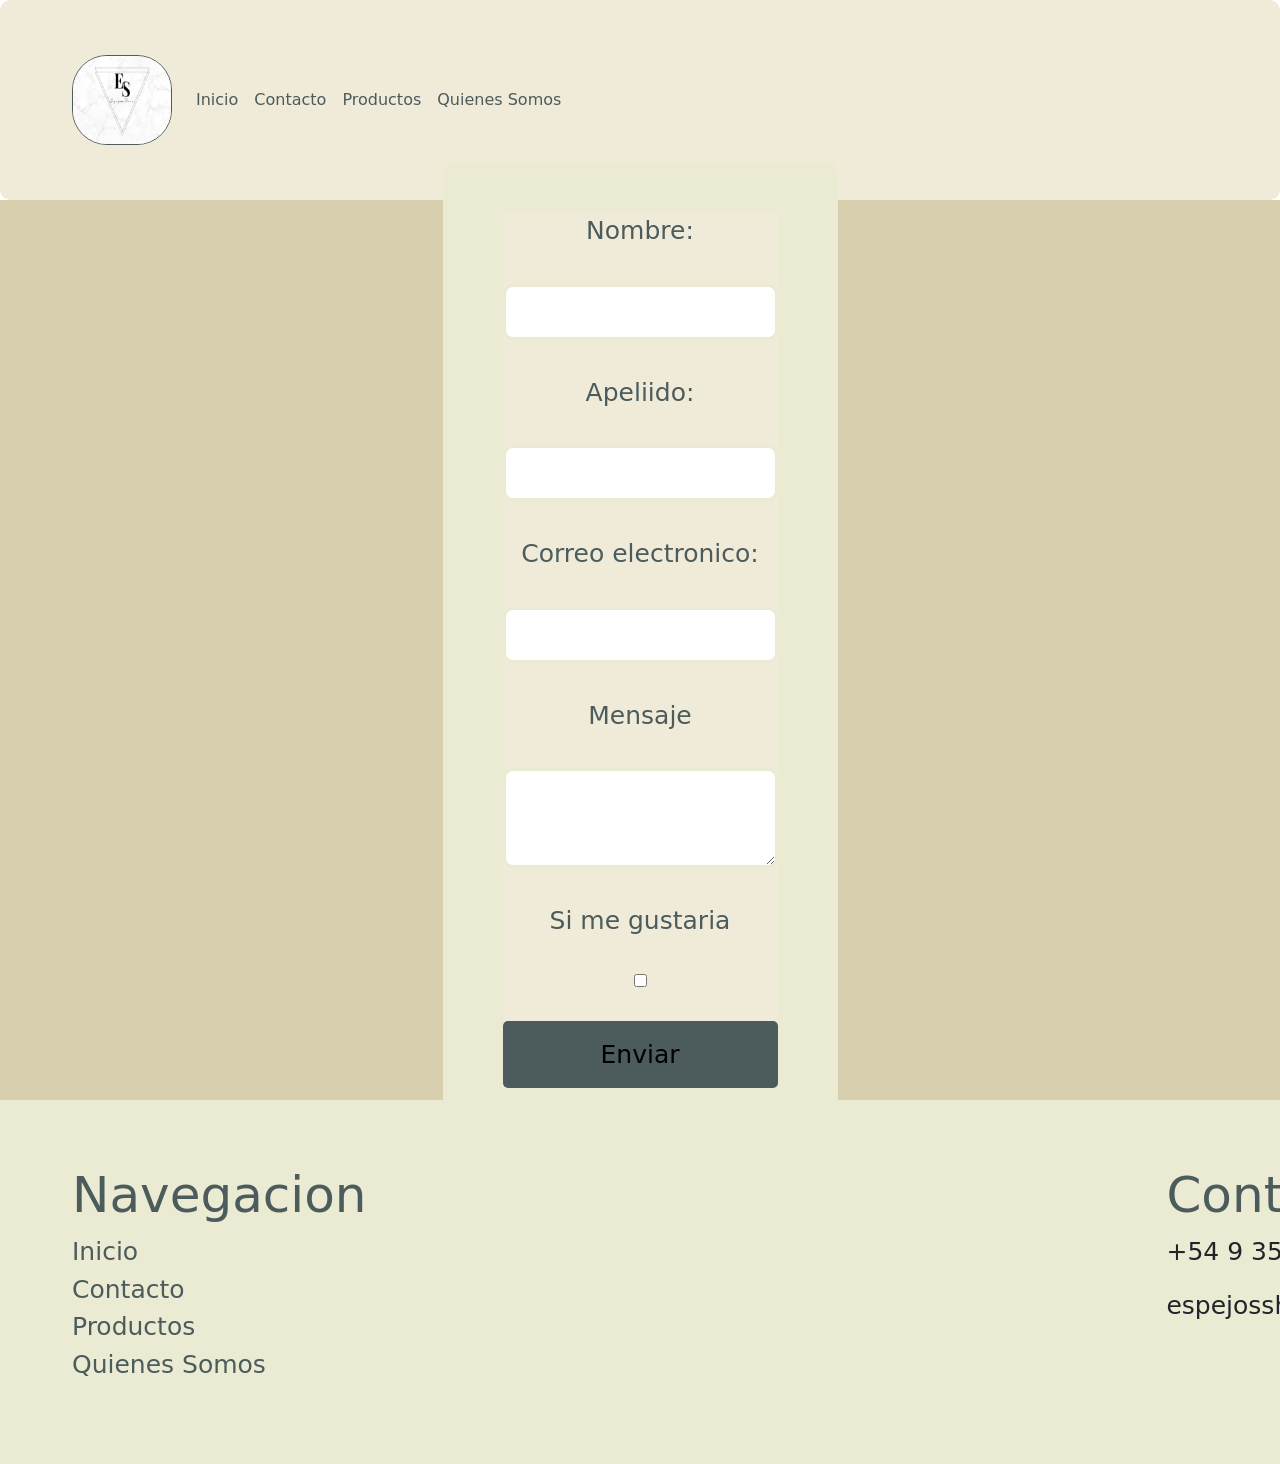
==== commit bc378337: "cambios guardados" ====
--- a/pages/contacto.html
+++ b/pages/contacto.html
@@ -3,14 +3,18 @@
 <head>
     <meta charset="UTF-8">
     <meta name="viewport" content="width=device-width, initial-scale=1.0">
+    <!--BOOTSTRAP-->
     <link href="https://cdn.jsdelivr.net/npm/bootstrap@5.3.5/dist/css/bootstrap.min.css" rel="stylesheet" integrity="sha384-SgOJa3DmI69IUzQ2PVdRZhwQ+dy64/BUtbMJw1MZ8t5HZApcHrRKUc4W0kG879m7" crossorigin="anonymous">
+     <!--CSS-->
     <link rel="stylesheet" href="../css/style.css">
+     <!--FONTS-->
     <link rel="preconnect" href="https://fonts.googleapis.com">
 <link rel="preconnect" href="https://fonts.gstatic.com" crossorigin>
 <link href="https://fonts.googleapis.com/css2?family=EB+Garamond:ital,wght@0,400..800;1,400..800&family=Noto+Serif:ital,wght@0,100..900;1,100..900&display=swap" rel="stylesheet">
     <title>Espejos.Shinee</title>
 </head>
 <body>
+  <!--NAVBAR-->
   <header class="menu-principal"> 
     <nav class="navbar navbar-expand-lg " style="background-color: #F0EBD8 ;" data-bs-theme="dark"> 
         <div class="container-fluid col-lg-12 col-md-12 col-sm-12">
@@ -37,6 +41,7 @@
           </div>
       </nav>
 </header>
+<!--FORMULARIO Y CONTENIDO PRINCIPAL-->
     <main class="contenido-principal">
         <nav class="navbar">
             <form class="cont-formulario">
@@ -59,6 +64,7 @@
             </form>
         </nav>
     </main>
+    <!--PARTE DE ABAJO DE LA PAGINA-->
     <footer class="pie-contacto">
         <section  class="contenido-pie">
                 <ul>
@@ -81,7 +87,7 @@
 
 
 
-    
+    <!--BOOTSTRAP-->
     <script src="https://cdn.jsdelivr.net/npm/@popperjs/core@2.11.8/dist/umd/popper.min.js" integrity="sha384-I7E8VVD/ismYTF4hNIPjVp/Zjvgyol6VFvRkX/vR+Vc4jQkC+hVqc2pM8ODewa9r" crossorigin="anonymous"></script>
 <script src="https://cdn.jsdelivr.net/npm/bootstrap@5.3.5/dist/js/bootstrap.min.js" integrity="sha384-VQqxDN0EQCkWoxt/0vsQvZswzTHUVOImccYmSyhJTp7kGtPed0Qcx8rK9h9YEgx+" crossorigin="anonymous"></script>
 </body>
--- a/css/style.css
+++ b/css/style.css
@@ -3,7 +3,7 @@
 beige: #EBEBD3
 blanco holandes: #D8CFAF
 deldgraw: #4C5B5C
-chorro: #323031 */
+chorro: #323031 
 
 *{
     margin: 0;
@@ -12,16 +12,15 @@
 }
 
 /*INDEX*/
-/*main*/
 /*GRID CONTENEDOR*/
 /*pantalla mas grande que desktop*/
 @media (min-width: 1024px) {
-    /*header*/
+    /*HEADER*/
 .menu-principal {
     display: grid;
 }
 
-    /*main*/
+    /*MAIN*/
     .grid-contenido {
         background-color: #EBEBD3 ;
         display: grid;
@@ -101,7 +100,7 @@
     
 
 
-    /*section*/
+    /*SECTION*/
 .grid-contenido2 {
     background-color: #D8CFAF;
     display: grid;
@@ -137,7 +136,7 @@
 
 
 
-/*Footer*/
+/*FOOTER*/
 .grid-pie {
     background-color: #EBEBD3;
     display: grid;
@@ -168,7 +167,7 @@
 
 /*CONTACTO*/
 
-/*header*/
+/*HEADER*/
 .menu-principal {
     display: grid;
 }
@@ -190,7 +189,7 @@
 .cont-formulario {
     background-color: #F0EBD8;
 }
-/*main*/
+/*MAIN*/
 
 .contenido-principal {
     display: flex;
@@ -238,7 +237,7 @@
     border-radius: 5px;
     cursor: pointer;
 }
-/*footer*/
+/*FOOTER*/
 .pie-contacto {
     background-color: #EBEBD3;
     display: flex;
@@ -410,12 +409,12 @@
 /*INDEX*/
 /*pantalla de tablet normal*/
 @media (max-width: 1023px) and (min-width: 581px) {
-    /*header*/
+    /*HEADER*/
     .menu-principal {
     display: grid;
     }
 
-    /*main*/
+    /*MAIN*/
     .grid-contenido {
         background-color: #EBEBD3 ;
         display: grid;
@@ -496,7 +495,7 @@
     
 
 
-    /*section*/
+    /*SECTION*/
 .grid-contenido2 {
     background-color: #D8CFAF;
     display: grid;
@@ -532,7 +531,7 @@
 
 
 
-/*Footer*/
+/*FOOTER*/
 .grid-pie {
     background-color: #EBEBD3;
     display: grid;
@@ -821,12 +820,12 @@
 /*INDEX*/
 /*pantallas pequeñas*/
 @media (max-width: 580px) and (min-width: 320px) {
-    /*header*/
+    /*HEADER*/
     .menu-principal {
     display: grid;
     }
 
-    /*main*/
+    /*MAIN*/
     .grid-contenido {
         background-color: #EBEBD3 ;
         display: grid;
@@ -907,7 +906,7 @@
     
 
 
-    /*section*/
+    /*SECTION*/
 .grid-contenido2 {
     background-color: #D8CFAF;
     display: grid;
@@ -945,7 +944,7 @@
 
 
 
-/*Footer*/
+/*FOOTER*/
 .grid-pie {
     background-color: #EBEBD3;
     display: grid;
@@ -1234,153 +1233,4 @@
     color: #f9c80e;
   }
 
-
-
-  
-}
-
-
-
-
-
-
-
-
-
-
-
-
-
-
-
-
-
-
-
-/*PRODUCTOS*/
-
-/*HEADER*/
-.menu-principal {
-    display: grid;
-}
-
-.cont-contacto {
-    background-image: url(../assets/espejo-asimetrico-para-salon-color-marron.jpg) ;
-    height: 80vh;
-    background-size: cover;
-    background-repeat: no-repeat;
-    background-position: center;
-    display: flex;
-    justify-content: center;
-    align-items: center;
-}
-.cont-contacto h1 {
-    font-size: 100px;
-    color: #323031;
-}
-.cont-formulario {
-    background-color: #F0EBD8;
-}
-
-/*MAIN*/
-.galeria {
-    display: grid;
-    grid-template-columns: repeat(auto-fit, minmax(300px, 1fr));
-    gap: 20px;
-    padding: 20px;
-    background-color: #D8CFAF;
-  }
-  
-  
-  .contenido-produc {
-    text-align: center; 
-  }
-  
-  
-  .galeria img {
-    width: 100%;
-    height: 400px;
-    border-radius: 12px;
-    object-fit: cover;
-    box-shadow: 0 4px 10px color #F0EBD8;
-    transition: 0.3s ease, 0.3s ease;
-    cursor: pointer;
-  }
-  
-  
-  .galeria img:hover {
-    transform: scale(1.05);
-    filter: brightness(1.1);
-  }
-  
-
-  .titulo-img {
-    margin: 10px 0;
-    font-size: 16px;
-    color: #4C5B5C;
-    font-weight: 800px;
-    text-transform: uppercase;
-  }
-  
-
-  .accion {
-    background-color: #4C5B5C;
-    color: #EBEBD3;
-    padding: 10px 20px;
-    border: none;
-    border-radius: 5px;
-    font-size: 1rem;
-    cursor: pointer;
-    transition: 0.3s ease;
-    margin-top: 10px;
-  }
-  
-
-  .accion:hover {
-    background-color: #f9c80e;
-  }
-  /*FOOTER*/
-.pie-contacto {
-    background-color: #EBEBD3;
-    display: flex;
-    padding: 50px 25px;
-}
-.contenido-pie {
-    display: flex;
-    justify-content: space-between;
-    flex-grow: row;
-    max-width: 100%;
-    margin: 15px;
-}
-.contenido-pie ul {
-    list-style: none;
-    display: flex;
-    gap: 800px;
-}
-
-.contenido-pie li {
-    display: flex;
-    flex-direction: column;
-}
-
-.contenido-pie h2 {
-    font-size: 50px;
-    color: #4C5B5C;
-}
-.contenido-pie a {
-    color: #4C5B5C;
-    text-decoration: none;
-
-    font-size: 25px;
-}
-
-.contenido-pie a:hover {
-    color: #f9c80e;
-}
-
-.contenido-pie p {
-    font-size: 25px;
-}
-
-
-  +}
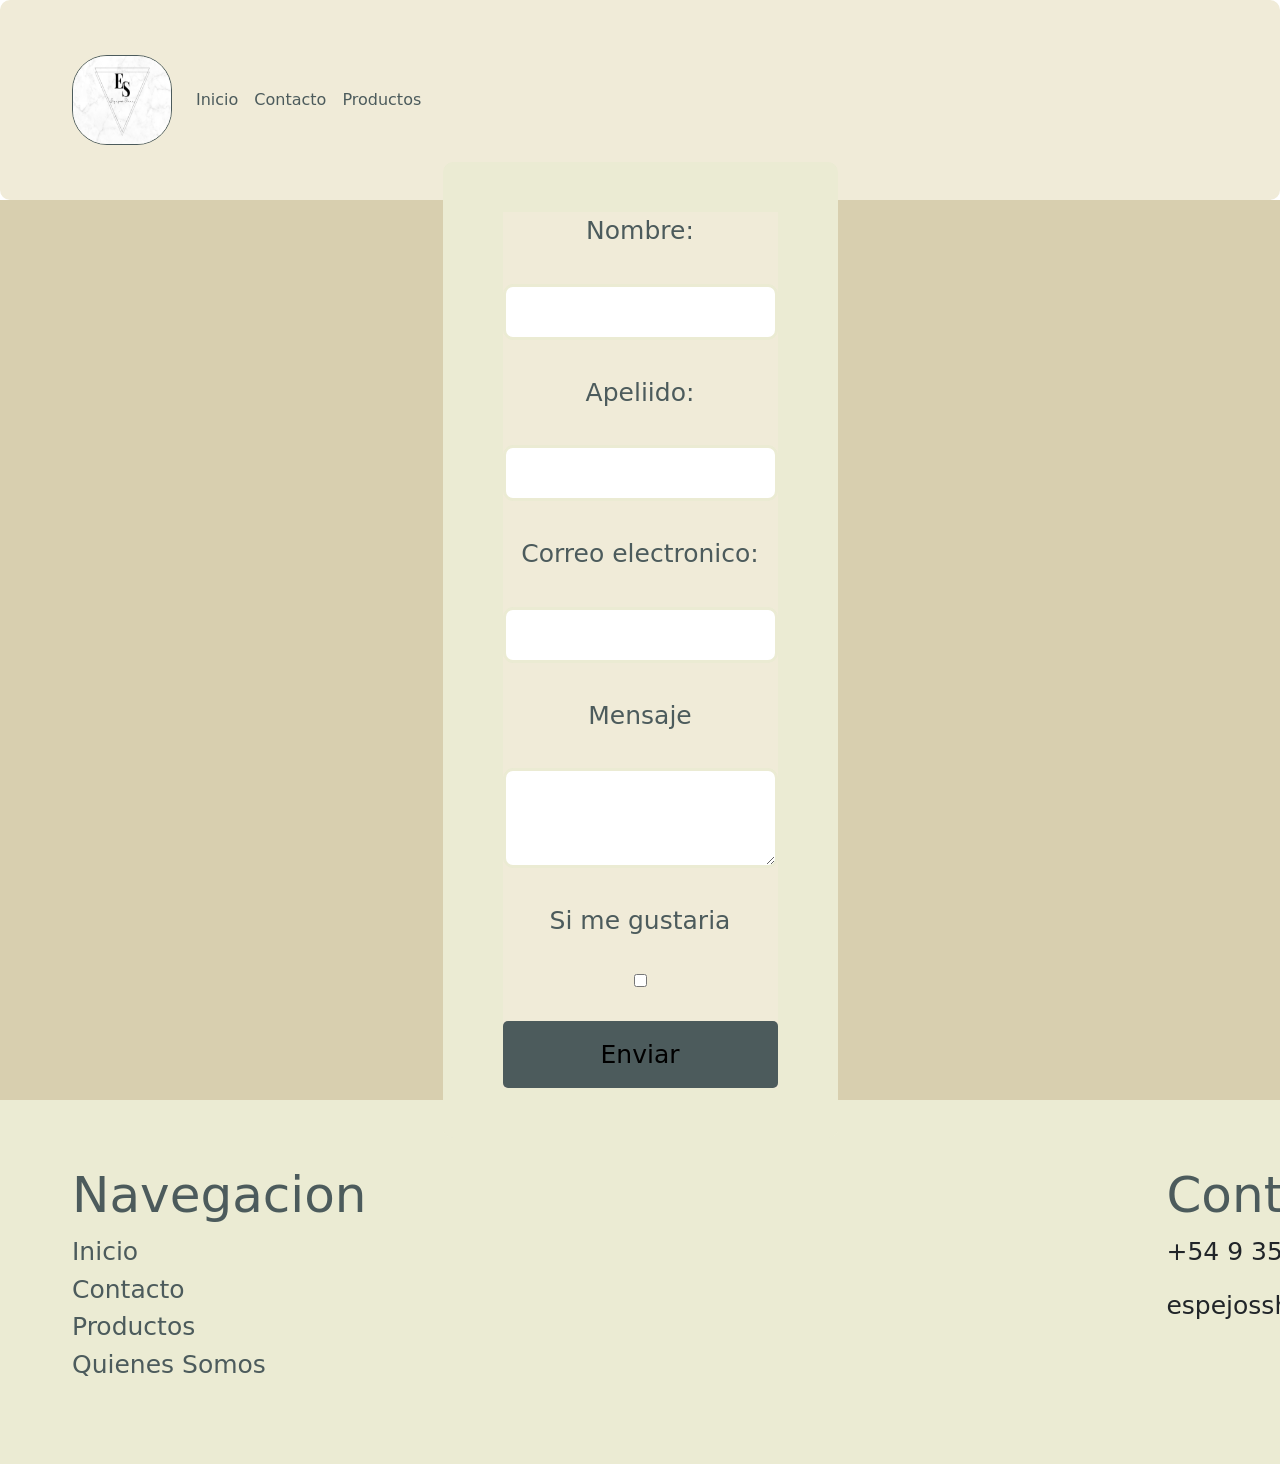
==== commit b687251b: "cambios guardados" ====
--- a/pages/contacto.html
+++ b/pages/contacto.html
@@ -33,9 +33,6 @@
               
               <li class="nav-item">
                 <a class="nav-link" style="color: #4C5B5C;" href="../pages/productos.html">Productos</a>
-              </li>
-              <li class="nav-item">
-                <a class="nav-link" style="color: #4C5B5C;" href="../pages/quienes-somos.html">Quienes Somos</a>
               </li>
             </ul>
           </div>
--- a/css/style.css
+++ b/css/style.css
@@ -287,7 +287,6 @@
 }
 
 .cont-contacto {
-    background-image: url(../assets/espejo-asimetrico-para-salon-color-marron.jpg) ;
     height: 80vh;
     background-size: cover;
     background-repeat: no-repeat;
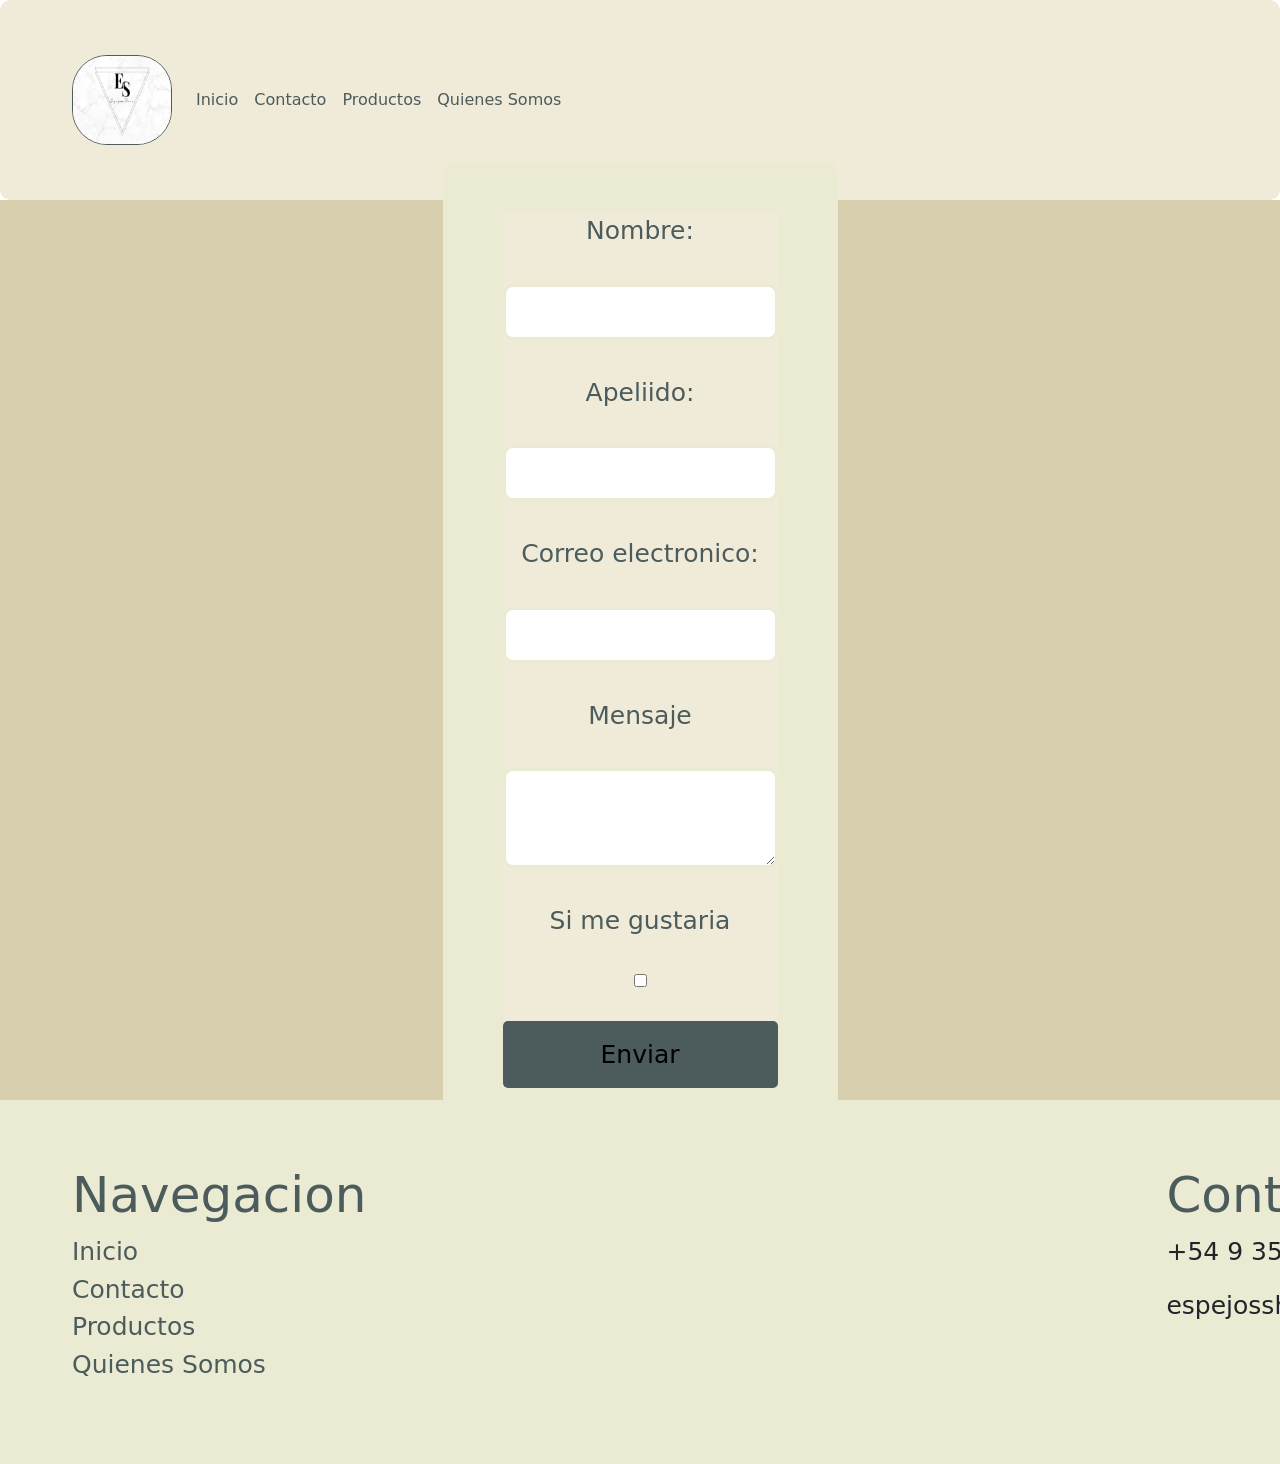
==== commit 6e632e40: "cambios guardados" ====
--- a/pages/contacto.html
+++ b/pages/contacto.html
@@ -33,6 +33,9 @@
               
               <li class="nav-item">
                 <a class="nav-link" style="color: #4C5B5C;" href="../pages/productos.html">Productos</a>
+              </li>
+              <li class="nav-item">
+                <a class="nav-link" style="color: #4C5B5C;" href="../pages/quienes-somos.html">Quienes Somos</a>
               </li>
             </ul>
           </div>
@@ -73,7 +76,7 @@
                         <a href="../pages/quienes-somos.html">Quienes Somos</a>
                     </li>
                     <li>
-                        <h2>Contactanos</h2>
+                        <h2>Contacto</h2>
                         <p>+54 9 3513 39-1309</p>
                         <p>espejosshine1@gmail.com</p>
                     </li>
--- a/css/style.css
+++ b/css/style.css
@@ -1,323 +1,677 @@
-/*colores
-cascara de huevo: #F0EBD8
-beige: #EBEBD3
-blanco holandes: #D8CFAF
-deldgraw: #4C5B5C
-chorro: #323031 
-
-*{
-    margin: 0;
-    padding: 0;
-    font-family: "Noto Serif", serif;
-}
-
-/*INDEX*/
-/*GRID CONTENEDOR*/
-/*pantalla mas grande que desktop*/
-@media (min-width: 1024px) {
-    /*HEADER*/
+@charset "UTF-8";
+/*HEADER*/
 .menu-principal {
+  display: grid;
+}
+
+/*MAIN*/
+.grid-contenido {
+  background-color: #EBEBD3;
+  display: grid;
+  grid-template-areas: "g1 g1" "g2 g3";
+}
+
+.g1 {
+  grid-area: g1;
+}
+
+.carrusel {
+  display: flex;
+  width: 100%;
+  height: 500px;
+}
+
+.carrusel img {
+  width: 0%;
+  flex-grow: 1;
+  object-fit: cover;
+  opacity: 0.9;
+  transition: 0.5s ease;
+}
+
+.carrusel img:hover {
+  cursor: crosshair;
+  width: 300px;
+  opacity: 3;
+  filter: brightness(120%);
+}
+
+.g2 {
+  grid-area: g2;
+}
+
+.instagram h2 {
+  font-size: 25px;
+  color: #4C5B5C;
+  text-align: center;
+}
+
+.instagram button a {
+  font-size: 35px;
+  text-decoration: none;
+  color: #4C5B5C;
+}
+
+.g3 {
+  grid-area: g3;
+}
+
+.cont-instagram {
+  height: 100%;
+  display: flex;
+  align-items: center;
+  justify-content: center;
+}
+
+.boton-instagram {
+  width: 160px;
+  height: 60px;
+  font-size: 20px;
+  text-transform: uppercase;
+  letter-spacing: 3px;
+  font-weight: 500;
+  color: #4C5B5C;
+  background-color: #EBEBD3;
+  border: none;
+  border-radius: 45px;
+  box-shadow: 0px 15px 20px rgba(240, 235, 216, 0.5);
+  transition: all 0, 3s ease 0s;
+  cursor: pointer;
+  outline: none;
+}
+
+.boton-instagram:hover {
+  background-color: #4C5B5C;
+  box-shadow: 0px 15px 20px rgba(240, 235, 216, 0.5);
+  color: #4C5B5C;
+  transform: translateY(-7px);
+}
+
+.boton-instagram a {
+  text-decoration: none;
+  color: #000000;
+}
+
+/*SECTION*/
+.grid-contenido2 {
+  background-color: #D8CFAF;
+  display: grid;
+  grid-template-areas: "a1 a1" "a2 a3" "a4 a5";
+  gap: 10px;
+}
+
+.img {
+  width: 350px;
+  height: 300px;
+}
+
+.a1 {
+  text-align: center;
+  grid-area: a1;
+  font-size: 25px;
+  color: #4C5B5C;
+}
+
+.a2 {
+  grid-area: a2;
+}
+
+.a3 {
+  grid-area: a3;
+}
+
+.a4 {
+  grid-area: a4;
+}
+
+.a5 {
+  grid-area: a5;
+}
+
+/*FOOTER*/
+.grid-pie {
+  background-color: #EBEBD3;
+  display: grid;
+  grid-template-areas: "g1 g2";
+}
+
+.grid-pie h2 {
+  font-size: 40px;
+  color: #4C5B5C;
+  text-align: center;
+  display: grid;
+}
+
+.g1 {
+  grid-area: g1;
+}
+
+.g2 {
+  grid-area: g2;
+}
+
+.pie-final p {
+  font-size: 25px;
+  color: #4C5B5C;
+  text-align: start;
+}
+
+/*CONTACTO*/
+/*HEADER*/
+.menu-principal {
+  display: grid;
+}
+
+.cont-contacto {
+  background-image: url(../assets/espejo-asimetrico-para-salon-color-marron.jpg);
+  height: 80vh;
+  background-size: cover;
+  background-repeat: no-repeat;
+  background-position: center;
+  display: flex;
+  justify-content: center;
+  align-items: center;
+}
+
+.cont-contacto h1 {
+  font-size: 100px;
+  color: #323031;
+}
+
+.cont-formulario {
+  background-color: #F0EBD8;
+}
+
+/*MAIN*/
+.contenido-principal {
+  display: flex;
+  justify-content: center;
+  align-items: center;
+  height: 100vh;
+  background-color: #D8CFAF;
+}
+
+.navbar {
+  background-color: #EBEBD3;
+  padding: 50px 60px;
+  border-radius: 10px;
+}
+
+.cont-formulario {
+  display: flex;
+  flex-direction: column;
+  gap: 5px;
+}
+
+.cont-formulario label {
+  font-size: 25px;
+  color: #4C5B5C;
+  text-align: center;
+}
+
+.cont-formulario input[type=text], input[type=email], textarea {
+  padding: 10px;
+  border: 3px solid #EBEBD3;
+  border-radius: 10px;
+  font-size: 20px;
+  width: 100%;
+}
+
+.cont-formulario textarea {
+  resize: vertical;
+  min-height: 100px;
+}
+
+.cont-formulario input[type=submit] {
+  background-color: #4C5B5C;
+  border: none;
+  padding: 15px 10px;
+  font-size: 25px;
+  border-radius: 5px;
+  cursor: pointer;
+}
+
+/*FOOTER*/
+.pie-contacto {
+  background-color: #EBEBD3;
+  display: flex;
+  padding: 50px 25px;
+}
+
+.contenido-pie {
+  display: flex;
+  justify-content: space-between;
+  flex-grow: row;
+  max-width: 100%;
+  margin: 15px;
+}
+
+.contenido-pie ul {
+  list-style: none;
+  display: flex;
+  gap: 800px;
+}
+
+.contenido-pie li {
+  display: flex;
+  flex-direction: column;
+}
+
+.contenido-pie h2 {
+  font-size: 50px;
+  color: #4C5B5C;
+}
+
+.contenido-pie a {
+  color: #4C5B5C;
+  text-decoration: none;
+  font-size: 25px;
+}
+
+.contenido-pie a:hover {
+  color: #f9c80e;
+}
+
+.contenido-pie p {
+  font-size: 25px;
+}
+
+/*HEADER*/
+.menu-principal {
+  display: grid;
+}
+
+.cont-contacto {
+  height: 80vh;
+  background-size: cover;
+  background-repeat: no-repeat;
+  background-position: center;
+  display: flex;
+  justify-content: center;
+  align-items: center;
+}
+
+.cont-contacto h1 {
+  font-size: 100px;
+  color: #323031;
+}
+
+.cont-formulario {
+  background-color: #F0EBD8;
+}
+
+/*MAIN*/
+.galeria {
+  display: grid;
+  grid-template-columns: repeat(auto-fit, minmax(300px, 1fr));
+  gap: 20px;
+  padding: 20px;
+  background-color: #D8CFAF;
+}
+
+.contenido-produc {
+  text-align: center;
+}
+
+.galeria img {
+  width: 100%;
+  height: 400px;
+  border-radius: 12px;
+  object-fit: cover;
+  box-shadow: 0 4px 10px color #F0EBD8;
+  transition: 0.3s ease, 0.3s ease;
+  cursor: pointer;
+}
+
+.galeria img:hover {
+  transform: scale(1.05);
+  filter: brightness(1.1);
+}
+
+.titulo-img {
+  margin: 10px 0;
+  font-size: 16px;
+  color: #4C5B5C;
+  font-weight: 800px;
+  text-transform: uppercase;
+}
+
+.accion {
+  background-color: #4C5B5C;
+  color: #EBEBD3;
+  padding: 10px 20px;
+  border: none;
+  border-radius: 5px;
+  font-size: 1rem;
+  cursor: pointer;
+  transition: 0.3s ease;
+  margin-top: 10px;
+}
+
+.accion:hover {
+  background-color: #f9c80e;
+}
+
+/*FOOTER*/
+.pie-contacto {
+  background-color: #EBEBD3;
+  display: flex;
+  padding: 50px 25px;
+}
+
+.contenido-pie {
+  display: flex;
+  justify-content: space-between;
+  flex-grow: row;
+  max-width: 100%;
+  margin: 15px;
+}
+
+.contenido-pie ul {
+  list-style: none;
+  display: flex;
+  gap: 800px;
+}
+
+.contenido-pie li {
+  display: flex;
+  flex-direction: column;
+}
+
+.contenido-pie h2 {
+  font-size: 50px;
+  color: #4C5B5C;
+}
+
+.contenido-pie a {
+  color: #4C5B5C;
+  text-decoration: none;
+  font-size: 25px;
+}
+
+.contenido-pie a:hover {
+  color: #f9c80e;
+}
+
+.contenido-pie p {
+  font-size: 25px;
+}
+
+/*TABLET*/
+@media (max-width: 1023px) and (min-width: 581px) {
+  /*HEADER*/
+  .menu-principal {
     display: grid;
-}
-
-    /*MAIN*/
-    .grid-contenido {
-        background-color: #EBEBD3 ;
-        display: grid;
-        grid-template-areas:
-        "g1 g1" 
-        "g2 g3"
-    }
-    .g1 {
-        grid-area: g1;
-    }
-    .carrusel {
-        display: flex;
-        width: 100%;
-        height: 500px;
-    }
-    .carrusel img {
-        width: 0%;
-        flex-grow: 1;
-        object-fit: cover;
-        opacity: .9;
-        transition: .5s ease;
-    }
-    .carrusel img:hover {
-        cursor: crosshair;
-        width: 300px;
-        opacity: 3;
-        filter: brightness(120%);
-    }
-    .g2 {
-        grid-area: g2;
-    }
-    .instagram h2 {
-        font-size: 25px;
-        color: #4C5B5C;
-        text-align: center;
-    }
-    .instagram button a {
-        font-size: 35px;
-        text-decoration: none;
-        color: #4C5B5C;
-    }
-    .g3 {
-        grid-area: g3;
-    }
-    .cont-instagram {
-        height: 100%;
-        display: flex;
-        align-items: center;
-        justify-content: center;
-    }
-    .boton-instagram {
-        width: 160px;
-        height: 60px;
-        font-size: 20px;
-        text-transform: uppercase;
-        letter-spacing: 3px;
-        font-weight: 500;
-        color: #4C5B5C;
-        background-color: #EBEBD3;
-        border: none;
-        border-radius: 45px;
-        box-shadow: 0px 8px 15px rgba (#F0EBD8);
-        transition: all 0,3s ease 0s;
-        cursor: pointer;
-        outline: none;
-    }
-    .boton-instagram:hover {
-        background-color: #4C5B5C;
-        box-shadow: 0px 15px 20px rgba(#F0EBD8);
-        color: #4C5B5C;
-        transform: translateY(-7px);
-    }
-    .boton-instagram a {
-        text-decoration: none;
-        color: #000000;
-    }
-    
-
-
-    /*SECTION*/
-.grid-contenido2 {
+  }
+  /*MAIN*/
+  .grid-contenido {
+    background-color: #EBEBD3;
+    display: grid;
+    grid-template-areas: "g1" "g2" "g3";
+  }
+  .g1 {
+    grid-area: g1;
+  }
+  .carrusel {
+    display: flex;
+    width: 100%;
+    height: 500px;
+  }
+  .carrusel img {
+    width: 0%;
+    flex-grow: 1;
+    object-fit: cover;
+    opacity: 0.9;
+    transition: 0.5s ease;
+  }
+  .carrusel img:hover {
+    cursor: crosshair;
+    width: 300px;
+    opacity: 3;
+    filter: brightness(120%);
+  }
+  .g2 {
+    grid-area: g2;
+  }
+  .instagram h2 {
+    font-size: 40px;
+    color: #4C5B5C;
+    text-align: center;
+  }
+  .instagram button a {
+    font-size: 35px;
+    text-decoration: none;
+    color: #4C5B5C;
+  }
+  .g3 {
+    grid-area: g3;
+  }
+  .cont-instagram {
+    height: 100%;
+    display: flex;
+    align-items: center;
+    justify-content: center;
+  }
+  .boton-instagram {
+    width: 160px;
+    height: 60px;
+    font-size: 20px;
+    text-transform: uppercase;
+    letter-spacing: 3px;
+    font-weight: 500;
+    color: #4C5B5C;
+    background-color: #EBEBD3;
+    border: none;
+    border-radius: 45px;
+    box-shadow: 0px 15px 20px rgba(240, 235, 216, 0.5);
+    transition: all 0, 3s ease 0s;
+    cursor: pointer;
+    outline: none;
+  }
+  .boton-instagram:hover {
+    background-color: #4C5B5C;
+    box-shadow: 0px 15px 20px rgba(240, 235, 216, 0.5);
+    color: #4C5B5C;
+    transform: translateY(-7px);
+  }
+  .boton-instagram a {
+    text-decoration: none;
+    color: #000000;
+  }
+  /*SECTION*/
+  .grid-contenido2 {
     background-color: #D8CFAF;
     display: grid;
-    grid-template-areas: 
-    "a1 a1"
-    "a2 a3"
-    "a4 a5";
+    grid-template-areas: "a1 a1" "a2 a3" "a4 a5";
     gap: 10px;
-}
-.img {
-    width: 350px;
-    height: 300px;
-}
-.a1 {
+  }
+  .img {
+    width: 250px;
+    height: 150px;
+  }
+  .a1 {
     text-align: center;
     grid-area: a1;
-    font-size: 25px;
-    color: #4C5B5C;
-}
-.a2 {
+    font-size: 50px;
+    color: #4C5B5C;
+  }
+  .a2 {
     grid-area: a2;
-}
-.a3 {
+  }
+  .a3 {
     grid-area: a3;
-}
-.a4 {
+  }
+  .a4 {
     grid-area: a4;
-}
-.a5 {
+  }
+  .a5 {
     grid-area: a5;
-}
-
-
-
-
-/*FOOTER*/
-.grid-pie {
+  }
+  /*FOOTER*/
+  .grid-pie {
     background-color: #EBEBD3;
     display: grid;
-    grid-template-areas: 
-    "g1 g2";
-}
-.grid-pie h2 {
+    grid-template-areas: "g1 g2";
+  }
+  .grid-pie h2 {
     font-size: 40px;
     color: #4C5B5C;
     text-align: center;
     display: grid;
-}
-.g1 {
+  }
+  .g1 {
     grid-area: g1;
-}
-.g2 {
+  }
+  .g2 {
     grid-area: g2;
-}
-.pie-final p {
+  }
+  .pie-final p {
     font-size: 25px;
     color: #4C5B5C;
     text-align: start;
-}
-
-
-
-
-
-/*CONTACTO*/
-
-/*HEADER*/
-.menu-principal {
-    display: grid;
-}
-
-.cont-contacto {
-    background-image: url(../assets/espejo-asimetrico-para-salon-color-marron.jpg) ;
-    height: 80vh;
+  }
+  /*CONTACTO*/
+  /* HEADER */
+  .menu-principal nav.navbar {
+    background-color: #F0EBD8 !important;
+    border-bottom: 2px solid #4C5B5C;
+  }
+  .navbar-toggler {
+    background-color: #4C5B5C;
+  }
+  .navbar-nav .nav-link {
+    color: #4C5B5C;
+    text-align: center;
+  }
+  .cont-contacto {
+    background-color: #F0EBD8;
+    width: 100%;
+    height: auto;
+    padding: 30px 10px;
+    flex-direction: column;
+    text-align: center;
     background-size: cover;
-    background-repeat: no-repeat;
     background-position: center;
-    display: flex;
-    justify-content: center;
-    align-items: center;
-}
-.cont-contacto h1 {
-    font-size: 100px;
+  }
+  .cont-contacto h1 {
+    font-size: 40px;
     color: #323031;
-}
-.cont-formulario {
+    padding: 10px 0;
+  }
+  /* MAIN */
+  .contenido-principal {
+    width: 100%;
+    height: auto;
+    padding: 30px;
+    background-color: #D8CFAF;
+  }
+  .cont-formulario {
     background-color: #F0EBD8;
-}
-/*MAIN*/
-
-.contenido-principal {
-    display: flex;
-    justify-content: center;
-    align-items: center;
-    height: 100vh;
-    background-color: #D8CFAF;
-}
-
-.navbar {
+    padding: 25px;
+    border-radius: 12px;
+    width: 80%;
+    max-width: 600px;
+    margin: 0 auto;
+  }
+  .cont-formulario label {
+    font-size: 18px;
+    color: #4C5B5C;
+    margin-bottom: 6px;
+  }
+  .cont-formulario input[type=text],
+  .cont-formulario input[type=email],
+  .cont-formulario textarea {
+    font-size: 18px;
+    padding: 12px;
+    border: 2px solid #EBEBD3;
+    border-radius: 10px;
+    margin-bottom: 12px;
+  }
+  .cont-formulario input[type=submit] {
+    font-size: 20px;
+    padding: 14px;
+    background-color: #4C5B5C;
+    color: white;
+    border: none;
+    border-radius: 8px;
+  }
+  /* FOOTER */
+  .pie-contacto {
     background-color: #EBEBD3;
-    padding: 50px 60px;
-    border-radius: 10px;
-}
-
-.cont-formulario {
-    display: flex;
+    display: flex;
+    justify-content: start;
     flex-direction: column;
-    gap: 5px;
-}
-
-.cont-formulario label {
-    font-size: 25px;
-    color: #4C5B5C;
-    text-align: center;
-}
-
-.cont-formulario input[type="text"], input[type="email"], textarea {
-    padding: 10px;
-    border: 3px solid #EBEBD3;
-    border-radius: 10px;
-    font-size: 20px;
-    width: 100%;
-}
-
-.cont-formulario textarea {
-    resize: vertical;
-    min-height: 100px;
-}
-.cont-formulario input[type="submit"] {
+    width: 100%;
+    height: auto;
+    padding: 40px;
+    border-top: 2px solid #4C5B5C;
+  }
+  .contenido-pie {
+    display: flex;
+    flex-direction: row;
+    flex-wrap: wrap;
+    justify-content: space-around;
+    gap: 40px;
+  }
+  .contenido-pie ul {
+    list-style: none;
+    padding: 0;
+    display: flex;
+    flex-direction: column;
+    gap: 15px;
+  }
+  .contenido-pie h2 {
+    font-size: 28px;
+    color: #4C5B5C;
+  }
+  .contenido-pie a,
+  .contenido-pie p {
+    font-size: 18px;
+    color: #4C5B5C;
+    text-decoration: none;
+  }
+  .contenido-pie a:hover {
+    color: #f9c80e;
+  }
+  /*PRODUCTOS*/
+  /* HEADER */
+  .menu-principal nav.navbar {
+    background-color: #F0EBD8 !important;
+    border-bottom: 2px solid #4C5B5C;
+  }
+  .navbar-toggler {
     background-color: #4C5B5C;
-    border: none;
-    padding: 15px 10px;
-    font-size: 25px;
-    border-radius: 5px;
-    cursor: pointer;
-}
-/*FOOTER*/
-.pie-contacto {
-    background-color: #EBEBD3;
-    display: flex;
-    padding: 50px 25px;
-}
-.contenido-pie {
-    display: flex;
-    justify-content: space-between;
-    flex-grow: row;
-    max-width: 100%;
-    margin: 15px;
-}
-.contenido-pie ul {
-    list-style: none;
-    display: flex;
-    gap: 800px;
-}
-
-.contenido-pie li {
-    display: flex;
+  }
+  .navbar-nav .nav-link {
+    color: #4C5B5C;
+    text-align: center;
+  }
+  .cont-contacto {
+    background-color: #F0EBD8;
+    width: 100%;
+    height: auto;
+    padding: 30px 10px;
     flex-direction: column;
-}
-
-.contenido-pie h2 {
-    font-size: 50px;
-    color: #4C5B5C;
-}
-.contenido-pie a {
-    color: #4C5B5C;
-    text-decoration: none;
-
-    font-size: 25px;
-}
-
-.contenido-pie a:hover {
-    color: #f9c80e;
-}
-
-.contenido-pie p {
-    font-size: 25px;
-}
-/*PRODUCTOS*/
-
-/*HEADER*/
-.menu-principal {
-    display: grid;
-}
-
-.cont-contacto {
-    height: 80vh;
+    text-align: center;
     background-size: cover;
-    background-repeat: no-repeat;
     background-position: center;
-    display: flex;
-    justify-content: center;
-    align-items: center;
-}
-.cont-contacto h1 {
-    font-size: 100px;
+  }
+  .cont-contacto h1 {
+    font-size: 40px;
     color: #323031;
-}
-.cont-formulario {
-    background-color: #F0EBD8;
-}
-
-/*MAIN*/
-.galeria {
+    padding: 10px 0;
+  }
+  /*MAIN*/
+  .galeria {
     display: grid;
     grid-template-columns: repeat(auto-fit, minmax(300px, 1fr));
     gap: 20px;
     padding: 20px;
     background-color: #D8CFAF;
   }
-  
-  
   .contenido-produc {
-    text-align: center; 
-  }
-  
-  
+    text-align: center;
+  }
   .galeria img {
     width: 100%;
     height: 400px;
@@ -327,14 +681,10 @@
     transition: 0.3s ease, 0.3s ease;
     cursor: pointer;
   }
-  
-  
   .galeria img:hover {
     transform: scale(1.05);
     filter: brightness(1.1);
   }
-  
-
   .titulo-img {
     margin: 10px 0;
     font-size: 16px;
@@ -342,8 +692,6 @@
     font-weight: 800px;
     text-transform: uppercase;
   }
-  
-
   .accion {
     background-color: #4C5B5C;
     color: #EBEBD3;
@@ -355,227 +703,251 @@
     transition: 0.3s ease;
     margin-top: 10px;
   }
-  
-
   .accion:hover {
     background-color: #f9c80e;
   }
-  /*FOOTER*/
-.pie-contacto {
+  /* FOOTER */
+  .pie-contacto {
     background-color: #EBEBD3;
     display: flex;
-    padding: 50px 25px;
-}
-.contenido-pie {
-    display: flex;
-    justify-content: space-between;
-    flex-grow: row;
-    max-width: 100%;
-    margin: 15px;
-}
-.contenido-pie ul {
+    justify-content: start;
+    flex-direction: column;
+    width: 100%;
+    height: auto;
+    padding: 40px;
+    border-top: 2px solid #4C5B5C;
+  }
+  .contenido-pie {
+    display: flex;
+    flex-direction: row;
+    flex-wrap: wrap;
+    justify-content: space-around;
+    gap: 40px;
+  }
+  .contenido-pie ul {
     list-style: none;
-    display: flex;
-    gap: 800px;
-}
-
-.contenido-pie li {
+    padding: 0;
     display: flex;
     flex-direction: column;
-}
-
-.contenido-pie h2 {
-    font-size: 50px;
-    color: #4C5B5C;
-}
-.contenido-pie a {
+    gap: 15px;
+  }
+  .contenido-pie h2 {
+    font-size: 28px;
+    color: #4C5B5C;
+  }
+  .contenido-pie a,
+  .contenido-pie p {
+    font-size: 18px;
     color: #4C5B5C;
     text-decoration: none;
-
-    font-size: 25px;
-}
-
-.contenido-pie a:hover {
+  }
+  .contenido-pie a:hover {
     color: #f9c80e;
-}
-
-.contenido-pie p {
-    font-size: 25px;
-}
-
-
-}
-/*INDEX*/
-/*pantalla de tablet normal*/
-@media (max-width: 1023px) and (min-width: 581px) {
-    /*HEADER*/
-    .menu-principal {
+  }
+}
+/*QUIENES SOMOS*/
+/*NAV*/
+.gradient {
+  display: flex;
+  justify-content: center;
+  align-items: center;
+  width: 100%;
+  height: 400px;
+  padding: 20px;
+  background: linear-gradient(-45deg, #EBEBD3, #4C5B5C, #F0EBD8);
+  background-size: 400% 400%;
+  animation: gradient 15s ease infinite;
+}
+
+@keyframes gradient {
+  0% {
+    background-position: 0% 50%;
+  }
+  50% {
+    background-position: 50% 100%;
+  }
+  100% {
+    background-position: 0% 50%;
+  }
+}
+.gradient h1 {
+  font-size: 40px;
+  padding-top: 80px;
+  color: #EBEBD3;
+  text-align: center;
+  transition: transform 0.3s ease-in-out;
+  margin-bottom: 100px;
+}
+
+.gradient h1:hover {
+  transform: scale(1.03);
+  cursor: pointer;
+  color: #242424;
+}
+
+.gradient p {
+  font-size: 20px;
+  text-align: center;
+  padding-top: 0;
+  color: #EBEBD3;
+  margin-left: 0;
+  transition: transform 0.3s ease-in-out;
+}
+
+.gradient p:hover {
+  transform: scale(1.03);
+  cursor: pointer;
+  color: #242424;
+}
+
+/*pantallas pequeñas*/
+@media (max-width: 580px) and (min-width: 320px) {
+  /*HEADER*/
+  .menu-principal {
     display: grid;
-    }
-
-    /*MAIN*/
-    .grid-contenido {
-        background-color: #EBEBD3 ;
-        display: grid;
-        grid-template-areas:
-        "g1" 
-        "g2"
-        "g3"
-    }
-    .g1 {
-        grid-area: g1;
-    }
-    .carrusel {
-        display: flex;
-        width: 100%;
-        height: 500px;
-    }
-    .carrusel img {
-        width: 0%;
-        flex-grow: 1;
-        object-fit: cover;
-        opacity: .9;
-        transition: .5s ease;
-    }
-    .carrusel img:hover {
-        cursor: crosshair;
-        width: 300px;
-        opacity: 3;
-        filter: brightness(120%);
-    }
-    .g2 {
-        grid-area: g2;
-    }
-    .instagram h2 {
-        font-size: 40px;
-        color: #4C5B5C;
-        text-align: center;
-    }
-    .instagram button a {
-        font-size: 35px;
-        text-decoration: none;
-        color: #4C5B5C;
-    }
-    .g3 {
-        grid-area: g3;
-    }
-    .cont-instagram {
-        height: 100%;
-        display: flex;
-        align-items: center;
-        justify-content: center;
-    }
-    .boton-instagram {
-        width: 160px;
-        height: 60px;
-        font-size: 20px;
-        text-transform: uppercase;
-        letter-spacing: 3px;
-        font-weight: 500;
-        color: #4C5B5C;
-        background-color: #EBEBD3;
-        border: none;
-        border-radius: 45px;
-        box-shadow: 0px 8px 15px rgba (#F0EBD8);
-        transition: all 0,3s ease 0s;
-        cursor: pointer;
-        outline: none;
-    }
-    .boton-instagram:hover {
-        background-color: #4C5B5C;
-        box-shadow: 0px 15px 20px rgba(#F0EBD8);
-        color: #4C5B5C;
-        transform: translateY(-7px);
-    }
-    .boton-instagram a {
-        text-decoration: none;
-        color: #000000;
-    }
-    
-
-
-    /*SECTION*/
-.grid-contenido2 {
+  }
+  /*MAIN*/
+  .grid-contenido {
+    background-color: #EBEBD3;
+    display: grid;
+    grid-template-areas: "g1" "g2" "g3";
+  }
+  .g1 {
+    grid-area: g1;
+  }
+  .carrusel {
+    display: flex;
+    width: 100%;
+    height: 200px;
+  }
+  .carrusel img {
+    width: 0%;
+    flex-grow: 1;
+    object-fit: cover;
+    opacity: 0.9;
+    transition: 0.5s ease;
+  }
+  .carrusel img:hover {
+    cursor: crosshair;
+    width: 300px;
+    opacity: 3;
+    filter: brightness(120%);
+  }
+  .g2 {
+    grid-area: g2;
+  }
+  .instagram h2 {
+    font-size: 40px;
+    color: #4C5B5C;
+    text-align: start;
+  }
+  .instagram button a {
+    font-size: 35px;
+    text-decoration: none;
+    color: #4C5B5C;
+  }
+  .g3 {
+    grid-area: g3;
+  }
+  .cont-instagram {
+    height: 100%;
+    display: flex;
+    align-items: start;
+    justify-content: start;
+  }
+  .boton-instagram {
+    width: 160px;
+    height: 60px;
+    font-size: 20px;
+    text-transform: uppercase;
+    letter-spacing: 3px;
+    font-weight: 500;
+    color: #4C5B5C;
+    background-color: #EBEBD3;
+    border: none;
+    border-radius: 45px;
+    box-shadow: 0px 8px 15px rgba #F0EBD8;
+    transition: all 0, 3s ease 0s;
+    cursor: pointer;
+    outline: none;
+  }
+  .boton-instagram:hover {
+    background-color: #4C5B5C;
+    box-shadow: 0px 15px 20px rgba(240, 235, 216, 0.5);
+    color: #4C5B5C;
+    transform: translateY(-7px);
+  }
+  .boton-instagram a {
+    text-decoration: none;
+    color: #000000;
+  }
+  /*SECTION*/
+  .grid-contenido2 {
     background-color: #D8CFAF;
     display: grid;
-    grid-template-areas: 
-    "a1 a1"
-    "a2 a3"
-    "a4 a5";
+    grid-template-areas: "a1" "a2" "a3" "a4" "a5";
     gap: 10px;
-}
-.img {
-    width: 250px;
-    height: 150px;
-}
-.a1 {
-    text-align: center;
+  }
+  .img {
+    width: 400px;
+    height: 300px;
+  }
+  .a1 {
+    text-align: start;
     grid-area: a1;
-    font-size: 50px;
-    color: #4C5B5C;
-}
-.a2 {
+    font-size: 35px;
+    color: #4C5B5C;
+  }
+  .a2 {
     grid-area: a2;
-}
-.a3 {
+  }
+  .a3 {
     grid-area: a3;
-}
-.a4 {
+  }
+  .a4 {
     grid-area: a4;
-}
-.a5 {
+  }
+  .a5 {
     grid-area: a5;
-}
-
-
-
-
-/*FOOTER*/
-.grid-pie {
+  }
+  /*FOOTER*/
+  .grid-pie {
     background-color: #EBEBD3;
     display: grid;
-    grid-template-areas: 
-    "g1 g2";
-}
-.grid-pie h2 {
-    font-size: 40px;
-    color: #4C5B5C;
-    text-align: center;
+    grid-template-areas: "g1" "g2";
+  }
+  .grid-pie h2 {
+    font-size: 30px;
+    color: #4C5B5C;
+    text-align: start;
     display: grid;
-}
-.g1 {
+  }
+  .g1 {
     grid-area: g1;
-}
-.g2 {
+  }
+  .g2 {
     grid-area: g2;
-}
-.pie-final p {
-    font-size: 25px;
+  }
+  .pie-final p {
+    font-size: 20px;
     color: #4C5B5C;
     text-align: start;
-}
-
-
-
-
-/*CONTACTO*/
+  }
+  /*CONTACTO*/
   /* HEADER */
   .menu-principal nav.navbar {
     background-color: #F0EBD8 !important;
     border-bottom: 2px solid #4C5B5C;
   }
-
   .navbar-toggler {
     background-color: #4C5B5C;
   }
-
   .navbar-nav .nav-link {
     color: #4C5B5C;
     text-align: center;
   }
-
   .cont-contacto {
-    background-color: #F0EBD8; 
+    background-color: #F0EBD8;
     width: 100%;
     height: auto;
     padding: 30px 10px;
@@ -584,7 +956,6 @@
     background-size: cover;
     background-position: center;
   }
-
   .cont-contacto h1 {
     font-size: 40px;
     color: #323031;
@@ -592,110 +963,95 @@
   }
   /* MAIN */
   .contenido-principal {
+    display: flex;
+    justify-content: center;
+    text-align: center;
     width: 100%;
     height: auto;
-    padding: 30px;
+    padding: 20px;
     background-color: #D8CFAF;
   }
-
   .cont-formulario {
     background-color: #F0EBD8;
-    padding: 25px;
-    border-radius: 12px;
-    width: 80%;
-    max-width: 600px;
-    margin: 0 auto;
-  }
-
+    padding: 15px;
+    border-radius: 10px;
+    width: 100%;
+  }
   .cont-formulario label {
-    font-size: 18px;
-    color: #4C5B5C;
-    margin-bottom: 6px;
-  }
-
-  .cont-formulario input[type="text"],
-  .cont-formulario input[type="email"],
+    font-size: 16px;
+    margin-bottom: 5px;
+    color: #4C5B5C;
+  }
+  .cont-formulario input[type=text],
+  .cont-formulario input[type=email],
   .cont-formulario textarea {
+    font-size: 16px;
+    padding: 10px;
+    border: 2px solid #EBEBD3;
+    border-radius: 8px;
+    margin-bottom: 10px;
+  }
+  .cont-formulario input[type=submit] {
     font-size: 18px;
     padding: 12px;
-    border: 2px solid #EBEBD3;
-    border-radius: 10px;
-    margin-bottom: 12px;
-  }
-
-  .cont-formulario input[type="submit"] {
-    font-size: 20px;
-    padding: 14px;
     background-color: #4C5B5C;
     color: white;
+    border-radius: 8px;
     border: none;
-    border-radius: 8px;
-  }
-
+  }
   /* FOOTER */
   .pie-contacto {
+    display: flex;
+    justify-content: center;
     background-color: #EBEBD3;
-    display: flex;
-    justify-content: start;
+    width: 100%;
+    height: auto;
+    padding: 30px 20px;
+    border-top: 2px solid #4C5B5C;
+  }
+  .contenido-pie {
     flex-direction: column;
-    width: 100%;
-    height: auto;
-    padding: 40px;
-    border-top: 2px solid #4C5B5C;
-  }
-
-  .contenido-pie {
-    display: flex;
-    flex-direction: row;
-    flex-wrap: wrap;
-    justify-content: space-around;
-    gap: 40px;
-  }
-
+    gap: 30px;
+    align-items: center;
+  }
   .contenido-pie ul {
     list-style: none;
     padding: 0;
     display: flex;
     flex-direction: column;
-    gap: 15px;
-  }
-
+    gap: 20px;
+    align-items: center;
+  }
   .contenido-pie h2 {
-    font-size: 28px;
-    color: #4C5B5C;
-  }
-
+    font-size: 22px;
+    color: #4C5B5C;
+    text-align: center;
+  }
   .contenido-pie a,
   .contenido-pie p {
-    font-size: 18px;
-    color: #4C5B5C;
+    font-size: 16px;
+    color: #4C5B5C;
+    text-align: center;
     text-decoration: none;
   }
-
   .contenido-pie a:hover {
     color: #f9c80e;
   }
-
   /*PRODUCTOS*/
-
-
-/* HEADER */
-.menu-principal nav.navbar {
+  /* HEADER */
+  .menu-principal nav.navbar {
     background-color: #F0EBD8 !important;
     border-bottom: 2px solid #4C5B5C;
   }
-
   .navbar-toggler {
     background-color: #4C5B5C;
   }
-
   .navbar-nav .nav-link {
     color: #4C5B5C;
     text-align: center;
   }
-
   .cont-contacto {
-    background-color: #F0EBD8; 
+    background-color: #F0EBD8;
     width: 100%;
     height: auto;
     padding: 30px 10px;
@@ -704,28 +1060,22 @@
     background-size: cover;
     background-position: center;
   }
-
   .cont-contacto h1 {
     font-size: 40px;
     color: #323031;
     padding: 10px 0;
   }
-
-/*MAIN*/
-.galeria {
+  /*MAIN*/
+  .galeria {
     display: grid;
     grid-template-columns: repeat(auto-fit, minmax(300px, 1fr));
     gap: 20px;
     padding: 20px;
     background-color: #D8CFAF;
   }
-  
-  
   .contenido-produc {
-    text-align: center; 
-  }
-  
-  
+    text-align: center;
+  }
   .galeria img {
     width: 100%;
     height: 400px;
@@ -735,14 +1085,10 @@
     transition: 0.3s ease, 0.3s ease;
     cursor: pointer;
   }
-  
-  
   .galeria img:hover {
     transform: scale(1.05);
     filter: brightness(1.1);
   }
-  
-
   .titulo-img {
     margin: 10px 0;
     font-size: 16px;
@@ -750,8 +1096,6 @@
     font-weight: 800px;
     text-transform: uppercase;
   }
-  
-
   .accion {
     background-color: #4C5B5C;
     color: #EBEBD3;
@@ -763,294 +1107,9 @@
     transition: 0.3s ease;
     margin-top: 10px;
   }
-  
-
   .accion:hover {
     background-color: #f9c80e;
   }
-
-  /* FOOTER */
-  .pie-contacto {
-    background-color: #EBEBD3;
-    display: flex;
-    justify-content: start;
-    flex-direction: column;
-    width: 100%;
-    height: auto;
-    padding: 40px;
-    border-top: 2px solid #4C5B5C;
-  }
-
-  .contenido-pie {
-    display: flex;
-    flex-direction: row;
-    flex-wrap: wrap;
-    justify-content: space-around;
-    gap: 40px;
-  }
-
-  .contenido-pie ul {
-    list-style: none;
-    padding: 0;
-    display: flex;
-    flex-direction: column;
-    gap: 15px;
-  }
-
-  .contenido-pie h2 {
-    font-size: 28px;
-    color: #4C5B5C;
-  }
-
-  .contenido-pie a,
-  .contenido-pie p {
-    font-size: 18px;
-    color: #4C5B5C;
-    text-decoration: none;
-  }
-
-  .contenido-pie a:hover {
-    color: #f9c80e;
-  }
-
-  
-}
-
-/*INDEX*/
-/*pantallas pequeñas*/
-@media (max-width: 580px) and (min-width: 320px) {
-    /*HEADER*/
-    .menu-principal {
-    display: grid;
-    }
-
-    /*MAIN*/
-    .grid-contenido {
-        background-color: #EBEBD3 ;
-        display: grid;
-        grid-template-areas:
-        "g1" 
-        "g2"
-        "g3"
-    }
-    .g1 {
-        grid-area: g1;
-    }
-    .carrusel {
-        display: flex;
-        width: 100%;
-        height: 200px;
-    }
-    .carrusel img {
-        width: 0%;
-        flex-grow: 1;
-        object-fit: cover;
-        opacity: .9;
-        transition: .5s ease;
-    }
-    .carrusel img:hover {
-        cursor: crosshair;
-        width: 300px;
-        opacity: 3;
-        filter: brightness(120%);
-    }
-    .g2 {
-        grid-area: g2;
-    }
-    .instagram h2 {
-        font-size: 40px;
-        color: #4C5B5C;
-        text-align: start;
-    }
-    .instagram button a {
-        font-size: 35px;
-        text-decoration: none;
-        color: #4C5B5C;
-    }
-    .g3 {
-        grid-area: g3;
-    }
-    .cont-instagram {
-        height: 100%;
-        display: flex;
-        align-items: start;
-        justify-content: start;
-    }
-    .boton-instagram {
-        width: 160px;
-        height: 60px;
-        font-size: 20px;
-        text-transform: uppercase;
-        letter-spacing: 3px;
-        font-weight: 500;
-        color: #4C5B5C;
-        background-color: #EBEBD3;
-        border: none;
-        border-radius: 45px;
-        box-shadow: 0px 8px 15px rgba (#F0EBD8);
-        transition: all 0,3s ease 0s;
-        cursor: pointer;
-        outline: none;
-    }
-    .boton-instagram:hover {
-        background-color: #4C5B5C;
-        box-shadow: 0px 15px 20px rgba(#F0EBD8);
-        color: #4C5B5C;
-        transform: translateY(-7px);
-    }
-    .boton-instagram a {
-        text-decoration: none;
-        color: #000000;
-    }
-    
-
-
-    /*SECTION*/
-.grid-contenido2 {
-    background-color: #D8CFAF;
-    display: grid;
-    grid-template-areas: 
-    "a1"
-    "a2"
-    "a3"
-    "a4"
-    "a5";
-    gap: 10px;
-}
-.img {
-    width: 400px;
-    height: 300px;
-}
-.a1 {
-    text-align: start;
-    grid-area: a1;
-    font-size: 35px;
-    color: #4C5B5C;
-}
-.a2 {
-    grid-area: a2;
-}
-.a3 {
-    grid-area: a3;
-}
-.a4 {
-    grid-area: a4;
-}
-.a5 {
-    grid-area: a5;
-}
-
-
-
-
-/*FOOTER*/
-.grid-pie {
-    background-color: #EBEBD3;
-    display: grid;
-    grid-template-areas: 
-    "g1"
-    "g2"
-}
-.grid-pie h2 {
-    font-size: 30px;
-    color: #4C5B5C;
-    text-align: start;
-    display: grid;
-}
-.g1 {
-    grid-area: g1;
-}
-.g2 {
-    grid-area: g2;
-}
-.pie-final p {
-    font-size: 20px;
-    color: #4C5B5C;
-    text-align: start;
-}
-
-
-
-
-
-
-/*CONTACTO*/
-  /* HEADER */
-  
-  .menu-principal nav.navbar {
-    background-color: #F0EBD8 !important;
-    border-bottom: 2px solid #4C5B5C;
-  }
-
-  .navbar-toggler {
-    background-color: #4C5B5C;
-  }
-
-  .navbar-nav .nav-link {
-    color: #4C5B5C;
-    text-align: center;
-  }
-
-  .cont-contacto {
-    background-color: #F0EBD8; 
-    width: 100%;
-    height: auto;
-    padding: 30px 10px;
-    flex-direction: column;
-    text-align: center;
-    background-size: cover;
-    background-position: center;
-  }
-
-  .cont-contacto h1 {
-    font-size: 40px;
-    color: #323031;
-    padding: 10px 0;
-  }
-
-  /* MAIN */
-  .contenido-principal {
-    display: flex;
-    justify-content: center;
-    text-align: center;
-    width: 100%;
-    height: auto;
-    padding: 20px;
-    background-color: #D8CFAF;
-  }
-
-  .cont-formulario {
-    background-color: #F0EBD8;
-    padding: 15px;
-    border-radius: 10px;
-    width: 100%;
-  }
-
-  .cont-formulario label {
-    font-size: 16px;
-    margin-bottom: 5px;
-    color: #4C5B5C;
-  }
-
-  .cont-formulario input[type="text"],
-  .cont-formulario input[type="email"],
-  .cont-formulario textarea {
-    font-size: 16px;
-    padding: 10px;
-    border: 2px solid #EBEBD3;
-    border-radius: 8px;
-    margin-bottom: 10px;
-  }
-
-  .cont-formulario input[type="submit"] {
-    font-size: 18px;
-    padding: 12px;
-    background-color: #4C5B5C;
-    color: white;
-    border-radius: 8px;
-    border: none;
-  }
-
   /* FOOTER */
   .pie-contacto {
     display: flex;
@@ -1061,13 +1120,11 @@
     padding: 30px 20px;
     border-top: 2px solid #4C5B5C;
   }
-
   .contenido-pie {
     flex-direction: column;
     gap: 30px;
     align-items: center;
   }
-
   .contenido-pie ul {
     list-style: none;
     padding: 0;
@@ -1076,13 +1133,11 @@
     gap: 20px;
     align-items: center;
   }
-
   .contenido-pie h2 {
     font-size: 22px;
     color: #4C5B5C;
     text-align: center;
   }
-
   .contenido-pie a,
   .contenido-pie p {
     font-size: 16px;
@@ -1090,146 +1145,109 @@
     text-align: center;
     text-decoration: none;
   }
-
   .contenido-pie a:hover {
     color: #f9c80e;
   }
-
-
-/*PRODUCTOS*/
-
-/* HEADER */
-  
-.menu-principal nav.navbar {
-    background-color: #F0EBD8 !important;
-    border-bottom: 2px solid #4C5B5C;
-  }
-
-  .navbar-toggler {
-    background-color: #4C5B5C;
-  }
-
-  .navbar-nav .nav-link {
-    color: #4C5B5C;
-    text-align: center;
-  }
-
-  .cont-contacto {
-    background-color: #F0EBD8; 
-    width: 100%;
-    height: auto;
-    padding: 30px 10px;
-    flex-direction: column;
-    text-align: center;
-    background-size: cover;
-    background-position: center;
-  }
-
-  .cont-contacto h1 {
-    font-size: 40px;
-    color: #323031;
-    padding: 10px 0;
-  }
-
-/*MAIN*/
-.galeria {
-    display: grid;
-    grid-template-columns: repeat(auto-fit, minmax(300px, 1fr));
-    gap: 20px;
-    padding: 20px;
-    background-color: #D8CFAF;
-  }
-  
-  
-  .contenido-produc {
-    text-align: center; 
-  }
-  
-  
-  .galeria img {
-    width: 100%;
-    height: 400px;
-    border-radius: 12px;
-    object-fit: cover;
-    box-shadow: 0 4px 10px color #F0EBD8;
-    transition: 0.3s ease, 0.3s ease;
-    cursor: pointer;
-  }
-  
-  
-  .galeria img:hover {
-    transform: scale(1.05);
-    filter: brightness(1.1);
-  }
-  
-
-  .titulo-img {
-    margin: 10px 0;
-    font-size: 16px;
-    color: #4C5B5C;
-    font-weight: 800px;
-    text-transform: uppercase;
-  }
-  
-
-  .accion {
-    background-color: #4C5B5C;
-    color: #EBEBD3;
-    padding: 10px 20px;
-    border: none;
-    border-radius: 5px;
-    font-size: 1rem;
-    cursor: pointer;
-    transition: 0.3s ease;
-    margin-top: 10px;
-  }
-  
-
-  .accion:hover {
-    background-color: #f9c80e;
-  }
-  /* FOOTER */
-  .pie-contacto {
-    display: flex;
-    justify-content: center;
-    background-color: #EBEBD3;
-    width: 100%;
-    height: auto;
-    padding: 30px 20px;
-    border-top: 2px solid #4C5B5C;
-  }
-
-  .contenido-pie {
-    flex-direction: column;
-    gap: 30px;
-    align-items: center;
-  }
-
-  .contenido-pie ul {
-    list-style: none;
-    padding: 0;
-    display: flex;
-    flex-direction: column;
-    gap: 20px;
-    align-items: center;
-  }
-
-  .contenido-pie h2 {
-    font-size: 22px;
-    color: #4C5B5C;
-    text-align: center;
-  }
-
-  .contenido-pie a,
-  .contenido-pie p {
-    font-size: 16px;
-    color: #4C5B5C;
-    text-align: center;
-    text-decoration: none;
-  }
-
-  .contenido-pie a:hover {
-    color: #f9c80e;
-  }
-
-}
+}
+/*QUIENES SOMOS*/
+/*NAV*/
+.gradient {
+  display: flex;
+  flex-direction: column;
+  width: 100%;
+  height: 300px;
+  background: linear-gradient(-45deg, #EBEBD3, #4C5B5C, #F0EBD8);
+  background-size: 400% 400%;
+  animation: gradient 15s ease infinite;
+}
+
+@keyframes gradient {
+  0% {
+    background-position: 0% 50%;
+  }
+  50% {
+    background-position: 50% 100%;
+  }
+  100% {
+    background-position: 0% 50%;
+  }
+}
+.gradient h1 {
+  font-size: 70px;
+  color: #EBEBD3;
+  text-align: center;
+  transition: transform 0.3s ease-in-out;
+  margin-top: -80px;
+}
+
+.gradient h1:hover {
+  transform: scale(1.03);
+  cursor: pointer;
+  color: #242424;
+}
+
+.gradient p {
+  font-size: 20px;
+  text-align: center;
+  color: #EBEBD3;
+  transition: transform 0.3s ease-in-out;
+  margin-top: -160px;
+}
+
+.gradient p:hover {
+  transform: scale(1.03);
+  cursor: pointer;
+  color: #242424;
+}
+
+.gradient {
+  display: flex;
+  width: 100%;
+  height: 500px;
+  background: linear-gradient(-45deg, #EBEBD3, #4C5B5C, #F0EBD8);
+  background-size: 400% 400%;
+  animation: gradient 15s ease infinite;
+}
+
+@keyframes gradient {
+  0% {
+    background-position: 0% 50%;
+  }
+  50% {
+    background-position: 50% 100%;
+  }
+  100% {
+    background-position: 0% 50%;
+  }
+}
+.gradient h1 {
+  font-size: 70px;
+  padding-top: 80px;
+  color: #EBEBD3;
+  text-align: center;
+  transition: transform 0.3s ease-in-out;
+  margin-left: 20px;
+}
+
+.gradient h1:hover {
+  transform: scale(1.03);
+  cursor: pointer;
+  color: #242424;
+}
+
+.gradient p {
+  font-size: 20px;
+  text-align: center;
+  padding-top: 150px;
+  color: #EBEBD3;
+  margin-left: 20px;
+  transition: transform 0.3s ease-in-out;
+}
+
+.gradient p:hover {
+  transform: scale(1.03);
+  cursor: pointer;
+  color: #242424;
+}
+
+/*# sourceMappingURL=style.css.map */
